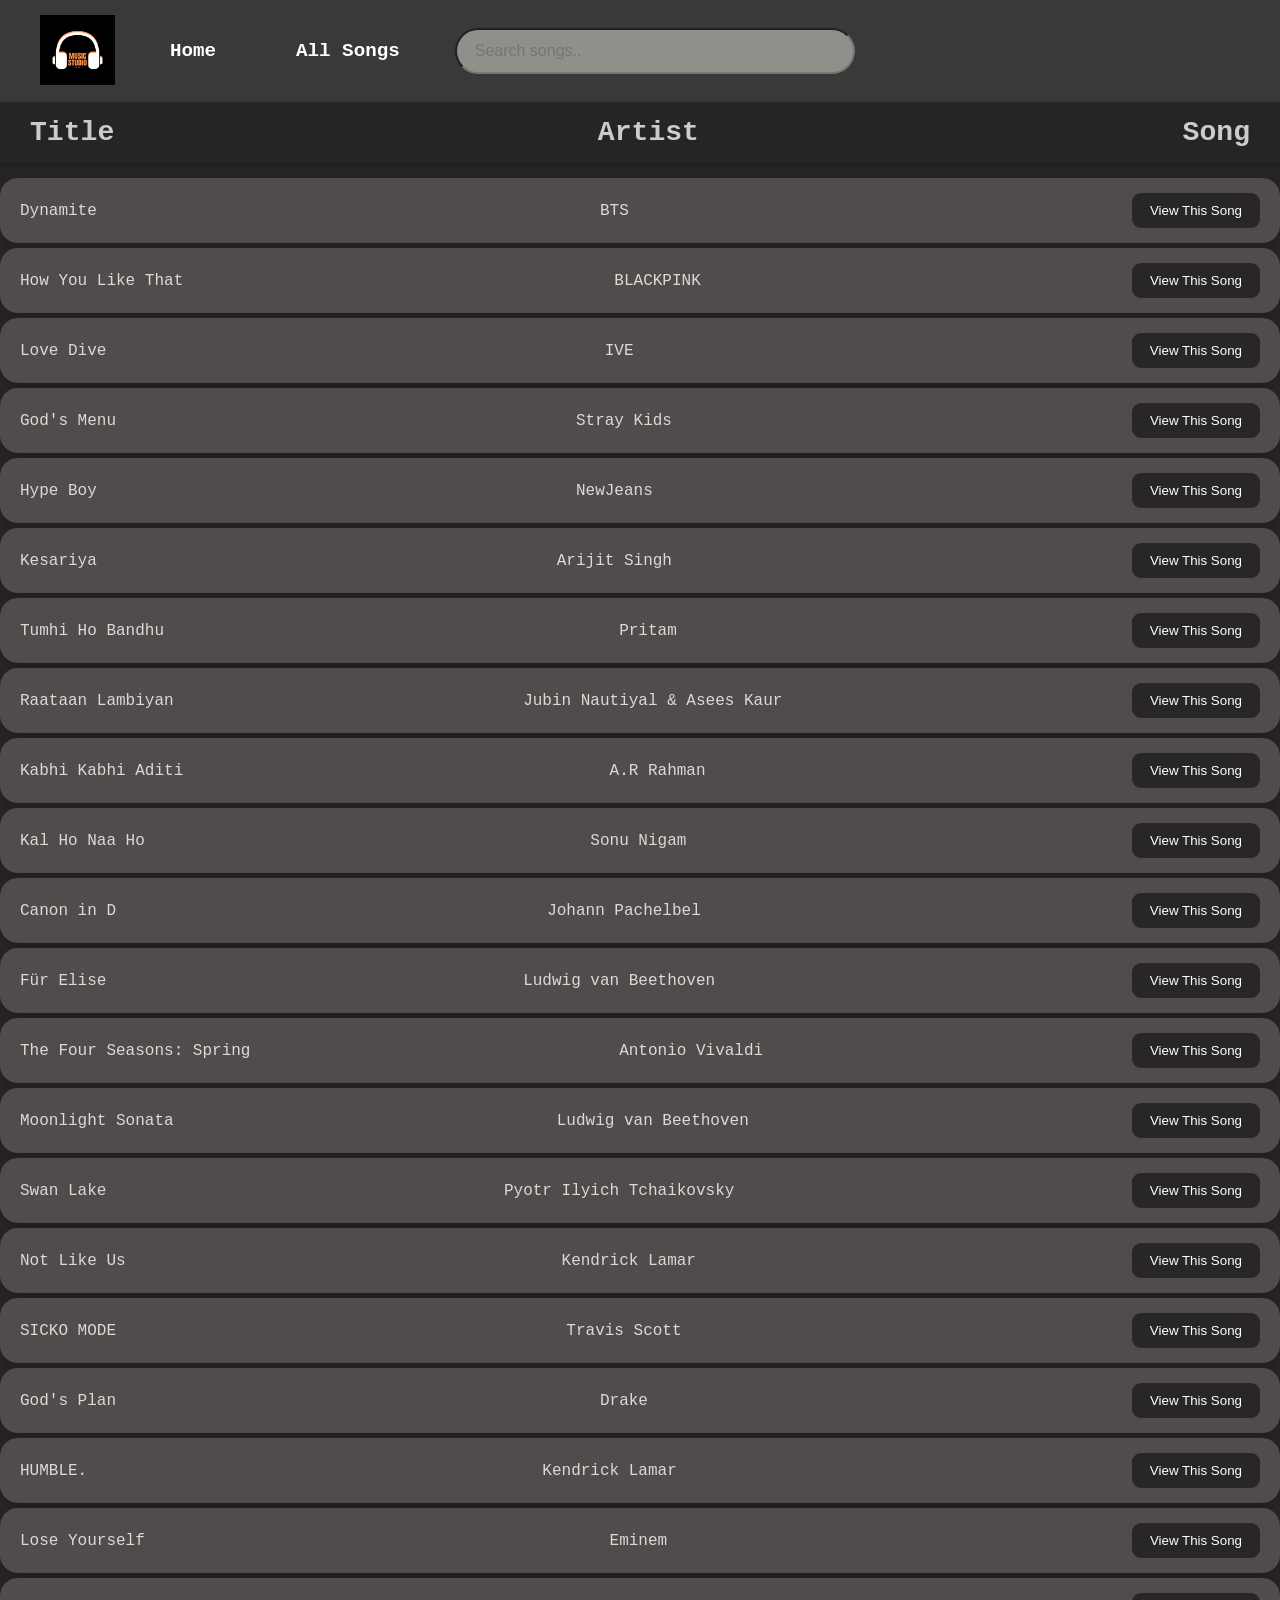
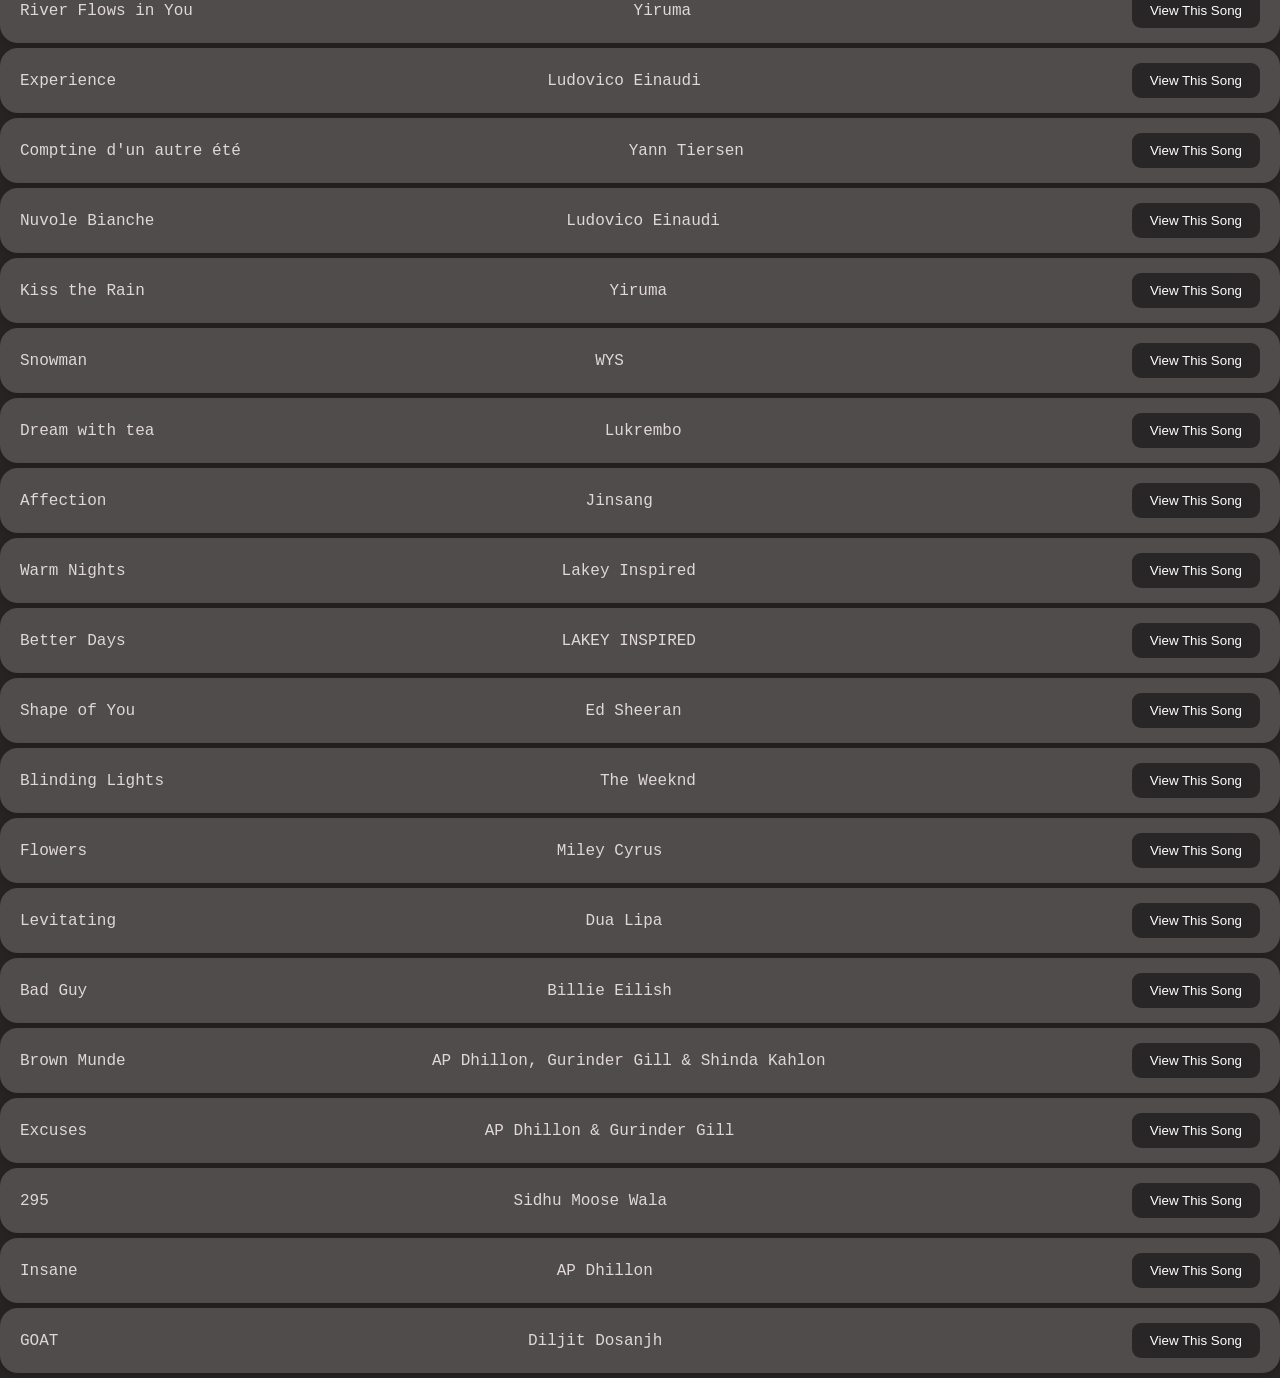
==== music.html @ e93d8a87 "feat/search functionality added" ====
<!DOCTYPE html>
<html lang="en">
<head>
    <meta charset="UTF-8">
    <meta name="viewport" content="width=device-width, initial-scale=1.0">
    <link rel="shortcut icon" href="images/icon.png" type="image/x-icon">
    <link rel="stylesheet" href="style.css">
    <title>Music List</title>
</head>
<body>
    <div class="nav">
        <nav>
        <ul>
            <img src="images/icon.png" alt="logo" class="logo-img">
            <li><a href="index.html">Home</a></li>
            <li><a href="music.html">All Songs</a></li>
            <div class="search-container">
                <input type="text" id="search" placeholder="Search songs..">
            </div>
        </ul>
        </nav>
    </div>
    <div class="container">
       <div class="header">
          <h3>Title</h3>
          <h3>Artist</h3>
          <h3>Song</h3>
        </div>
        <div id="song-list"></div>
    </div>
    <script src="music.js"></script>
</body>
</html>
---- style.css ----
*{
    margin: 0;
    padding: 0;
    box-sizing: border-box;
}

body{
    background-color: rgb(39, 36, 36);
    color:#ccc
}
.header{
    display: flex;
    justify-content: space-between;
    align-items: center;
     padding: 15px 30px;
    margin-bottom: 15px;
    box-shadow: 0 2px 8px rgba(0,0,0,.2);
    font-family: 'Courier New', Courier, monospace;
    font-size: x-large;
}
#container{
    display: flex;
    flex-wrap: wrap;
    margin-left:30px;
}
nav{
  display: flex;
  justify-content: space-between;
  align-items: center;
  padding: 15px 40px;
  background-color: rgb(58, 57, 57);
  color: white;
  font-family: 'Courier New', Courier, monospace;
  font-weight:bold;
  font-size: larger;
}
ul{
    display: flex;
    gap: 30px;
}

li{
    padding: 25px;
    list-style: none;
}
li a{
    text-decoration: none;
    color:white;
}
.search-container{
    display: flex;
    justify-content: center;
    align-items: center;
    margin: 5px 0;
    gap: 5px;
}
#search{
    width:400px;
    padding: 12px 18px;
    font-size: 16px;
     background-color:rgb(145, 143, 138);
     color: white;
    border-radius: 25px;
    outline: none;
}

.logo-img{
    width: 75px;
    height: 70px;
}
.card{
    width:300px;
    height:333px;
    border:2px solid #ccc;
    border-radius:15px;
    text-align: center;
    padding: 15px;
    margin: 20px;
    background-color: rgb(31, 28, 28);
}
.card img{
    height: 200px;
    width: 100%;
    object-fit: cover;
    border-radius: 35px;
    margin-bottom: 15px;
}
.card h3{
    width: 100%;
    margin-bottom: 15px;
    color: bisque;
    font-size: 22px;
}
.card button{
    padding: 10px 18px;
    border: none;
    border-radius: 5px;
    background-color: rgba(7, 7, 7, 0.54);
    color: white;
    cursor: pointer;
    font-size: 16px;
}

.card button:hover{
    background-color: grey;
}
.heading{
    text-align: center;
    padding: 25px;
    color:azure;
    font-family: 'Courier New', Courier, monospace;
    font-size: xx-large;
}

#music-container{
    width: 90%;
    margin: 40px auto;
}

.songD{
    display: flex;
    justify-content: space-between;
    align-items: center;
    background-color: #504c4c;
    padding: 15px 20px;
    margin-bottom: 5px;
    border-radius: 18px;
    box-shadow: 0 2px 8px rgba(0,0,0,.2);
}

.songD h3{
    margin: 0;
}

.songD p{
    margin: 0;
    font-family: 'Courier New', Courier, monospace;
    color: rgb(224, 215, 215);
}

.songD button{
    padding: 10px 18px;
    background-color: rgba(6, 6, 6, 0.54);
    color: white;
    border: none;
    border-radius: 9px;
    cursor: pointer;
}

.songD button:hover{
    background:grey
}
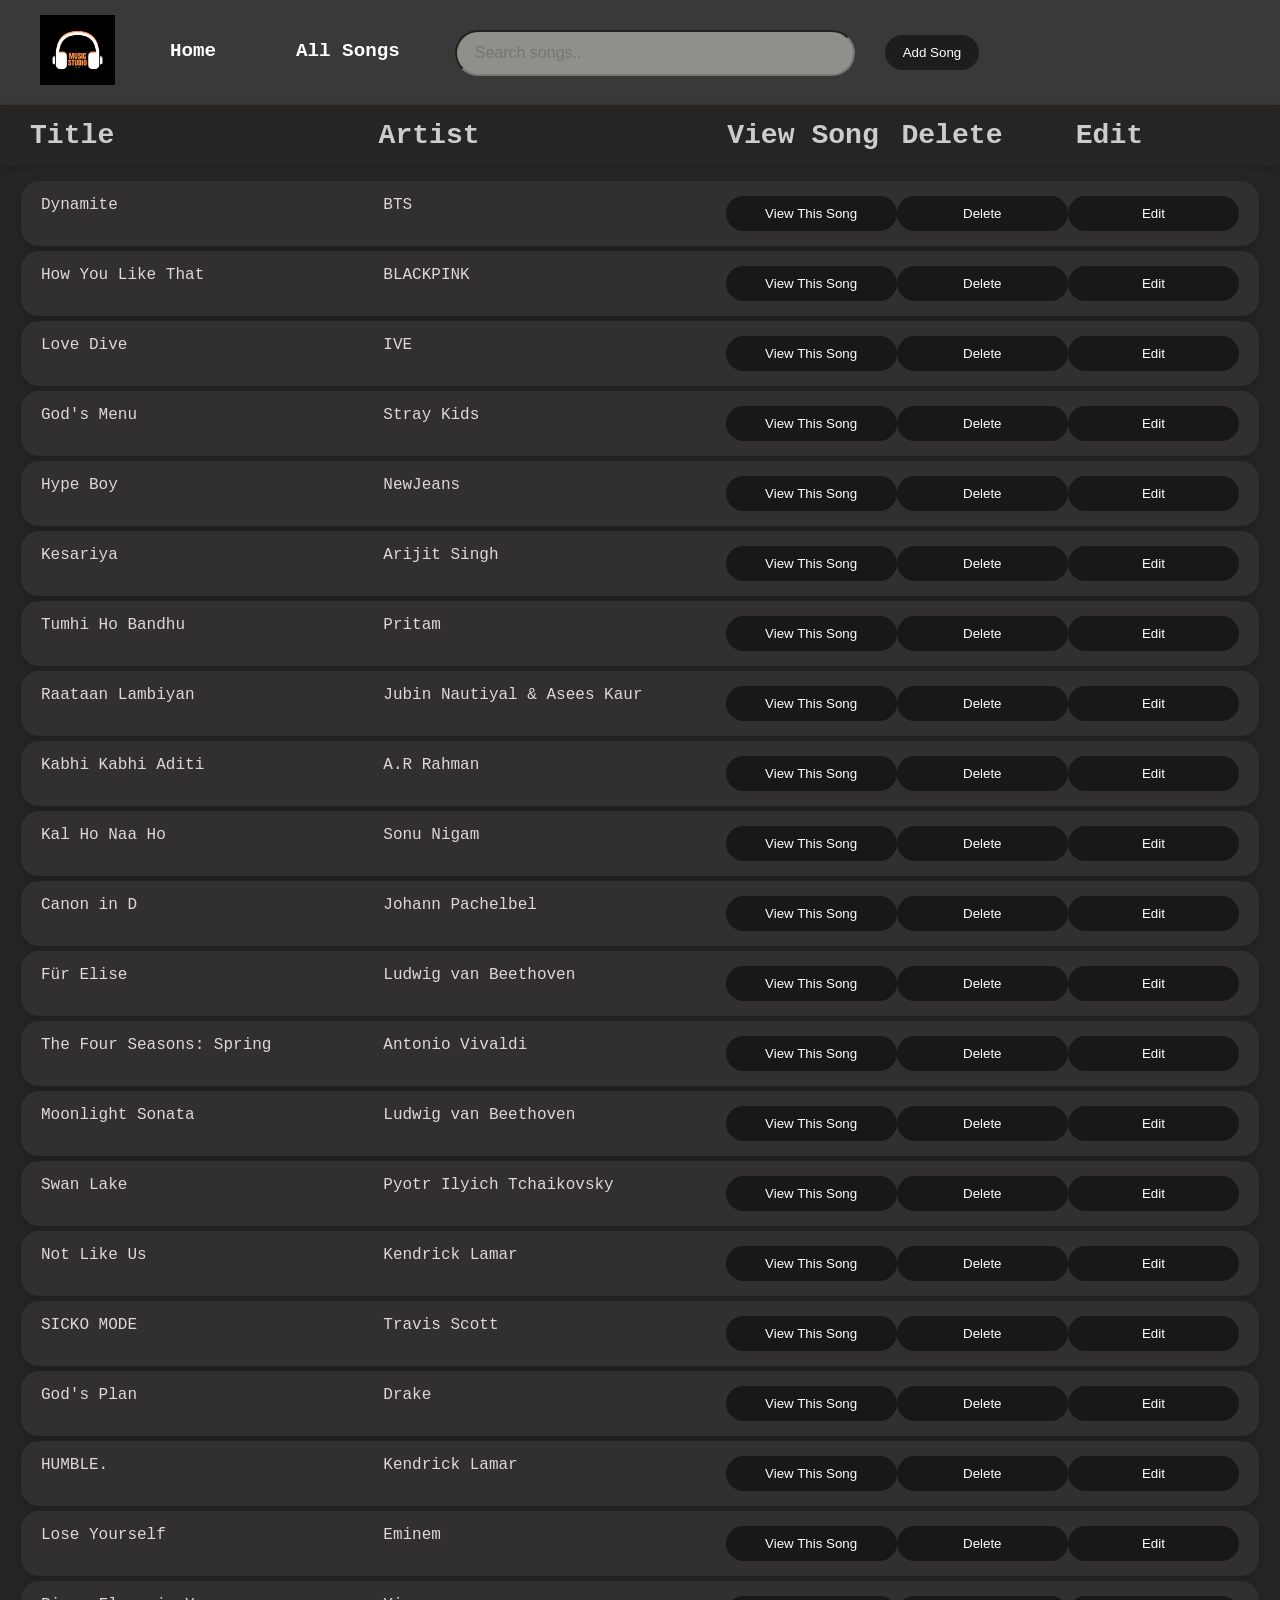
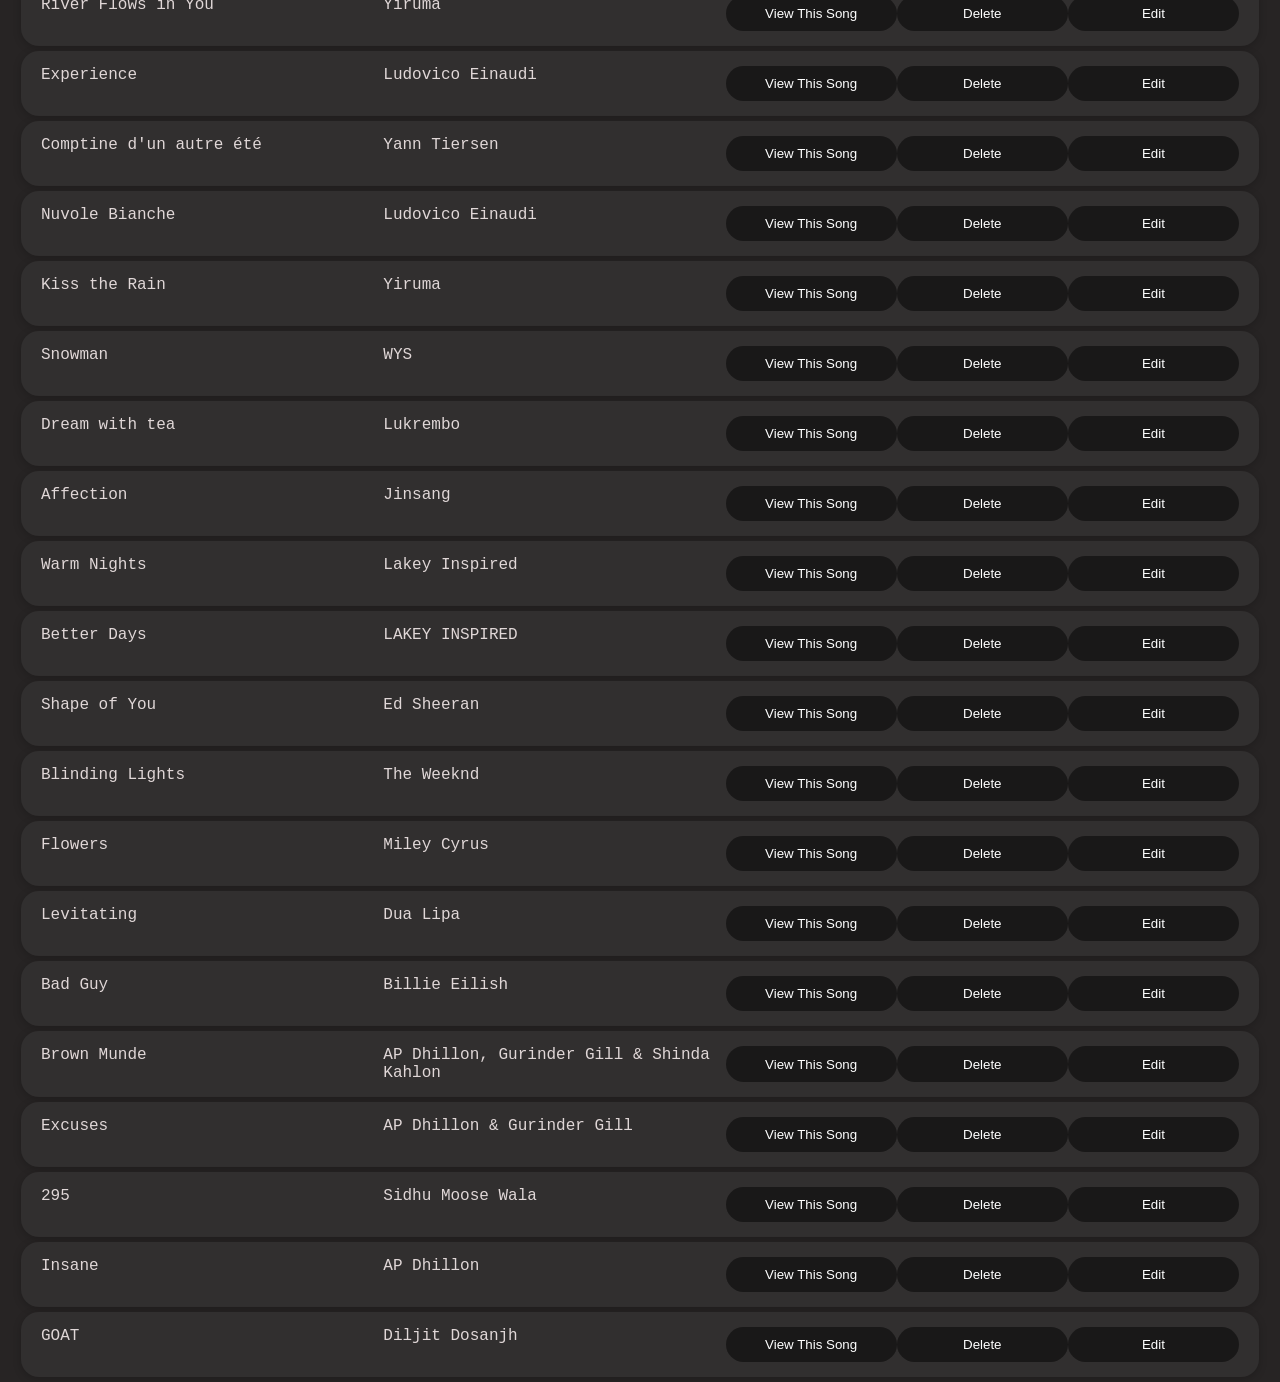
==== commit 8d6e885b: "feat/added crud features" ====
--- a/music.html
+++ b/music.html
@@ -17,6 +17,9 @@
             <div class="search-container">
                 <input type="text" id="search" placeholder="Search songs..">
             </div>
+            <div>
+                <button id="insert">Add Song</button>
+            </div>
         </ul>
         </nav>
     </div>
@@ -24,10 +27,42 @@
        <div class="header">
           <h3>Title</h3>
           <h3>Artist</h3>
-          <h3>Song</h3>
+          <h3>View Song</h3>
+          <h3>Delete</h3>
+          <h3>Edit</h3>
         </div>
-        <div id="song-list"></div>
+        <div id="song-list">
+            
+        </div>
     </div>
+    
+    <form id="insert-form">
+        <label for="title">Add title</label>
+     <input type="text" id="title" placeholder="Song Title" >
+       <br><br>
+       <label for="artist">Artist</label>
+    <input type="text" id="artist" placeholder="Artist">
+       <br><br>
+       <label for="genre">Select genre</label>
+    <select id="genre">
+    <option>K-pop Music</option>
+    <option>Bollywood Music</option>
+    <option>Hip-Hop Music</option>
+    <option>Pop Music</option>
+    <option>Lo-Fi Music</option>
+    <option>Classical Music</option>
+    <option>Instrumental Music</option>
+    <option>Punjabi Songs</option>
+    </select>
+       <br><br>
+       <label for="youtubeLink">Youtube Link</label>
+    <input type="text" id="youtubeLink" placeholder="YouTube Link">
+         <br><br>
+
+    <button type="submit">
+        Add Song
+    </button>
+   </form>
     <script src="music.js"></script>
 </body>
 </html>
--- a/style.css
+++ b/style.css
@@ -9,9 +9,8 @@
     color:#ccc
 }
 .header{
-    display: flex;
-    justify-content: space-between;
-    align-items: center;
+     display: grid;
+    grid-template-columns: 2fr 2fr 1fr 1fr 1fr;
      padding: 15px 30px;
     margin-bottom: 15px;
     box-shadow: 0 2px 8px rgba(0,0,0,.2);
@@ -22,6 +21,10 @@
     display: flex;
     flex-wrap: wrap;
     margin-left:30px;
+  
+}
+.nav{
+    width: 100%;
 }
 nav{
   display: flex;
@@ -33,6 +36,7 @@
   font-family: 'Courier New', Courier, monospace;
   font-weight:bold;
   font-size: larger;
+
 }
 ul{
     display: flex;
@@ -118,11 +122,12 @@
 }
 
 .songD{
-    display: flex;
-    justify-content: space-between;
-    align-items: center;
-    background-color: #504c4c;
+     display: grid;
+    grid-template-columns: 2fr 2fr 1fr 1fr 1fr;
+    background-color: #312f2f;
     padding: 15px 20px;
+    margin-left: 21px;
+    margin-right: 21px;
     margin-bottom: 5px;
     border-radius: 18px;
     box-shadow: 0 2px 8px rgba(0,0,0,.2);
@@ -143,10 +148,47 @@
     background-color: rgba(6, 6, 6, 0.54);
     color: white;
     border: none;
-    border-radius: 9px;
+    border-radius: 18px;
     cursor: pointer;
 }
 
 .songD button:hover{
     background:grey
+}
+#delete{
+  padding: 10px 18px;
+    background-color: rgba(6, 6, 6, 0.54);
+    color: white;
+    border: none;
+    border-radius: 18px;
+    cursor: pointer;
+}
+#delete:hover{
+      background:grey
+}
+#edit{
+     padding: 10px 18px;
+    background-color: rgba(6, 6, 6, 0.54);
+    color: white;
+    border: none;
+    border-radius: 18px;
+    cursor: pointer;
+}
+#edit:hover{
+    background: grey;
+}
+#insert{
+  padding: 10px 18px;
+    background-color: rgba(6, 6, 6, 0.54);
+    color: white;
+    border: none;
+    border-radius: 18px;
+    cursor: pointer;
+    margin: 20px 0;
+}
+#insert:hover{
+      background:grey
+}
+#insert-form{
+    display: none;
 }
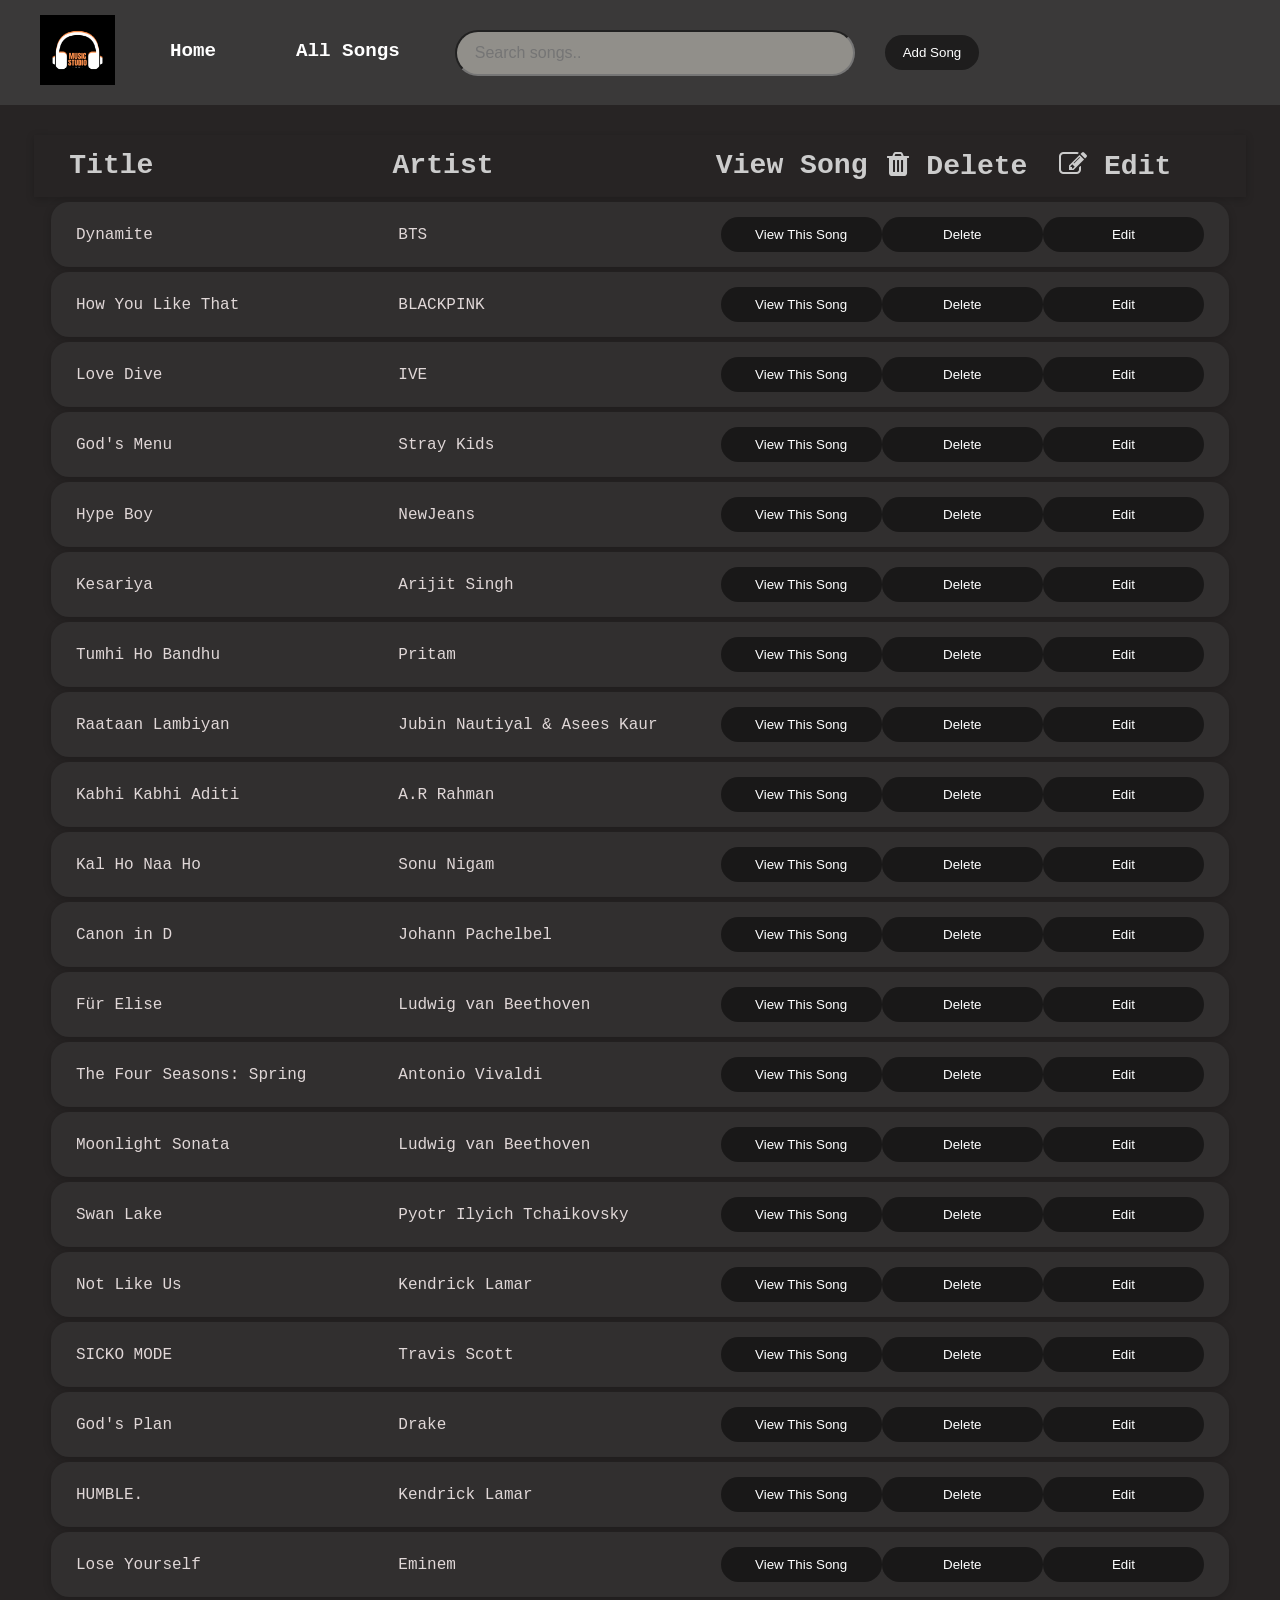
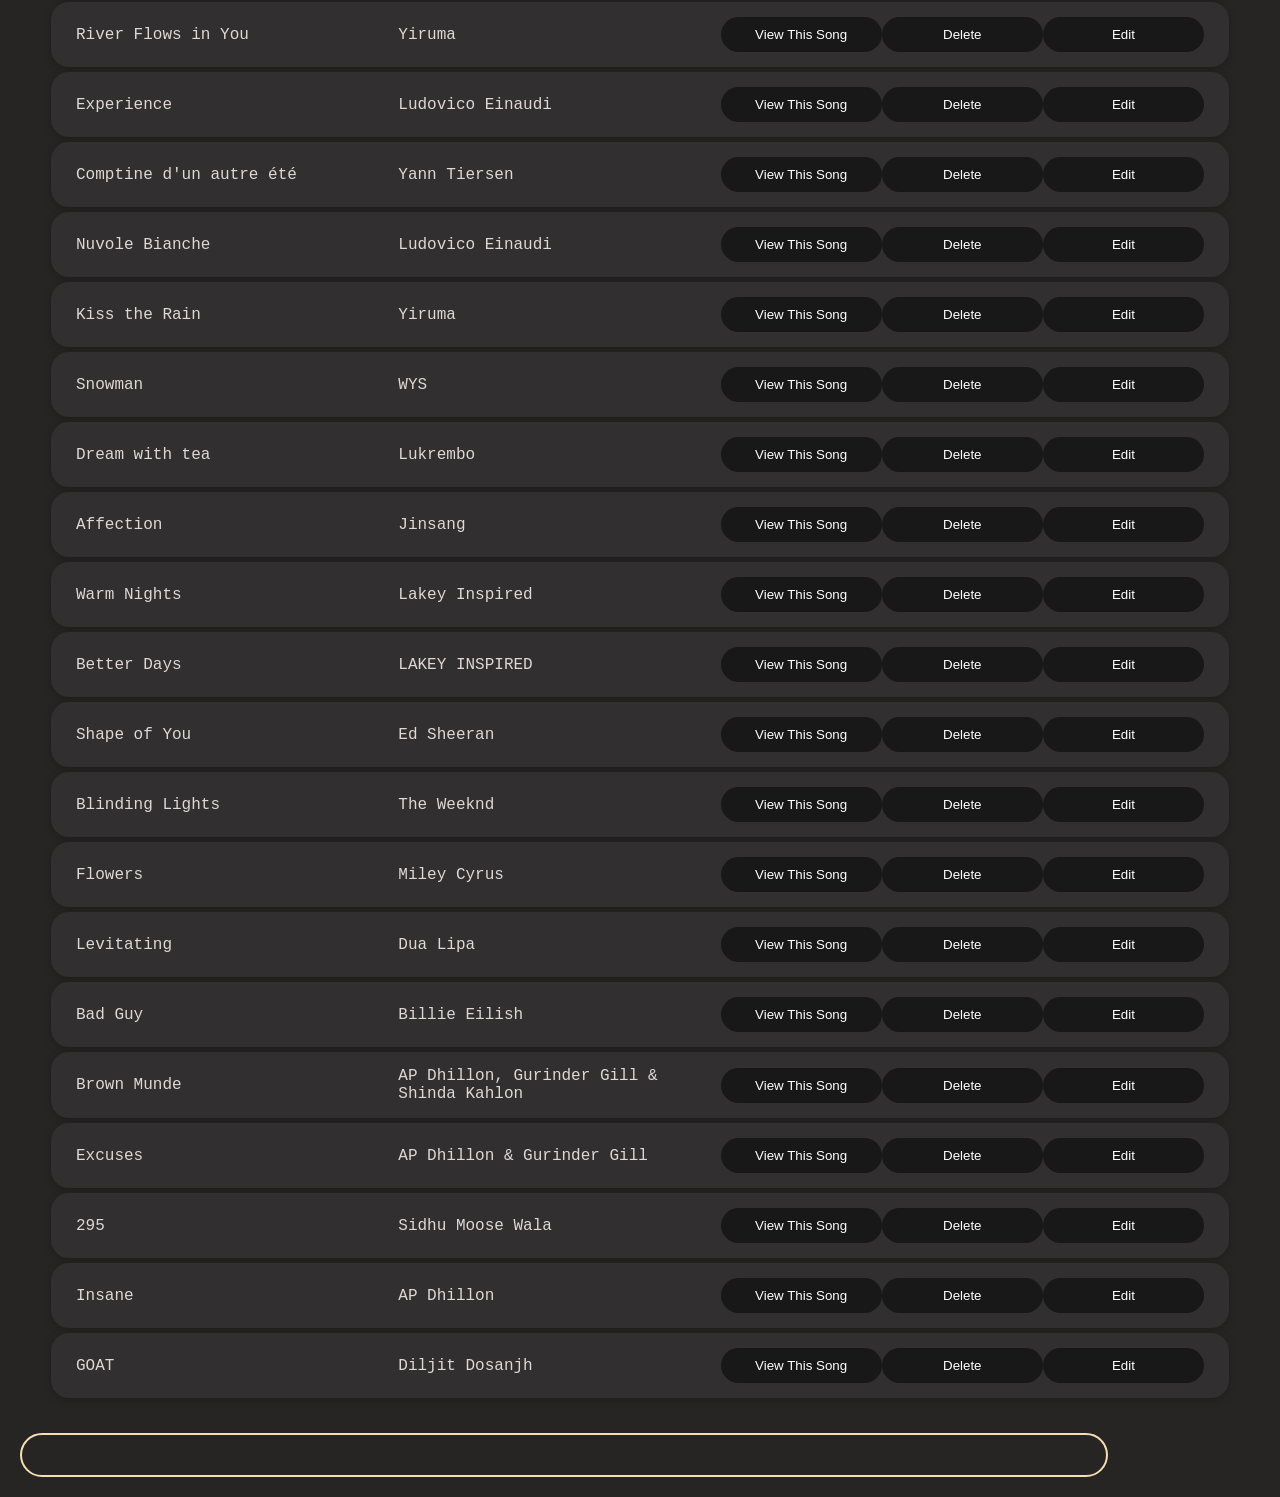
==== commit fc35acb7: "feat/added some functionality" ====
--- a/music.html
+++ b/music.html
@@ -4,6 +4,7 @@
     <meta charset="UTF-8">
     <meta name="viewport" content="width=device-width, initial-scale=1.0">
     <link rel="shortcut icon" href="images/icon.png" type="image/x-icon">
+    <link rel="stylesheet" href="https://cdnjs.cloudflare.com/ajax/libs/font-awesome/4.7.0/css/font-awesome.min.css">
     <link rel="stylesheet" href="style.css">
     <title>Music List</title>
 </head>
@@ -28,23 +29,28 @@
           <h3>Title</h3>
           <h3>Artist</h3>
           <h3>View Song</h3>
-          <h3>Delete</h3>
-          <h3>Edit</h3>
+          <h3><i class="fa fa-trash"></i>  Delete</h3>
+          <h3><i class="fa fa-edit"></i>  Edit</h3>
         </div>
         <div id="song-list">
             
         </div>
     </div>
-    
+    <div class="form">
     <form id="insert-form">
+        <div class="form-row">
         <label for="title">Add title</label>
-     <input type="text" id="title" placeholder="Song Title" >
+        <input type="text" id="title" placeholder="Song Title" class="input-field">
+        </div>
+         <br><br>
+        <div class="form-row">
+         <label for="artist">Artist</label>
+    <input type="text" id="artist" placeholder="Artist" class="input-field">
+        </div>
        <br><br>
-       <label for="artist">Artist</label>
-    <input type="text" id="artist" placeholder="Artist">
-       <br><br>
+       <div class="form-row">
        <label for="genre">Select genre</label>
-    <select id="genre">
+     <select id="genre" class="input-field">
     <option>K-pop Music</option>
     <option>Bollywood Music</option>
     <option>Hip-Hop Music</option>
@@ -54,15 +60,20 @@
     <option>Instrumental Music</option>
     <option>Punjabi Songs</option>
     </select>
+       </div>
        <br><br>
+       <div class="form-row">
        <label for="youtubeLink">Youtube Link</label>
-    <input type="text" id="youtubeLink" placeholder="YouTube Link">
+    <input type="text" id="youtubeLink" placeholder="YouTube Link" class="input-field">
+       </div>
          <br><br>
-
-    <button type="submit">
+      <div class="form-row">
+    <button type="submit" id="form-btn">
         Add Song
     </button>
+      </div>
    </form>
+   </div>
     <script src="music.js"></script>
 </body>
 </html>
--- a/style.css
+++ b/style.css
@@ -11,33 +11,36 @@
 .header{
      display: grid;
     grid-template-columns: 2fr 2fr 1fr 1fr 1fr;
-     padding: 15px 30px;
-    margin-bottom: 15px;
+     padding: 15px 35px;
+    margin-bottom: 5px;
     box-shadow: 0 2px 8px rgba(0,0,0,.2);
     font-family: 'Courier New', Courier, monospace;
     font-size: x-large;
-}
-#container{
-    display: flex;
-    flex-wrap: wrap;
-    margin-left:30px;
-  
+    gap: 20px;
+}
+.container{
+     display: flex; 
+     flex-wrap: wrap; 
+    margin:30px;
+    justify-content: center;
+    align-items: center;
 }
 .nav{
-    width: 100%;
-}
-nav{
-  display: flex;
+     display: flex;
   justify-content: space-between;
   align-items: center;
+    width: 100%;
+      background-color: rgb(58, 57, 57);
+}
+nav{
   padding: 15px 40px;
   background-color: rgb(58, 57, 57);
   color: white;
   font-family: 'Courier New', Courier, monospace;
   font-weight:bold;
   font-size: larger;
-
-}
+}
+
 ul{
     display: flex;
     gap: 30px;
@@ -117,6 +120,8 @@
 }
 
 #music-container{
+    justify-content: center;
+    align-items: center;
     width: 90%;
     margin: 40px auto;
 }
@@ -125,12 +130,14 @@
      display: grid;
     grid-template-columns: 2fr 2fr 1fr 1fr 1fr;
     background-color: #312f2f;
-    padding: 15px 20px;
+    padding: 15px 25px;
     margin-left: 21px;
     margin-right: 21px;
     margin-bottom: 5px;
     border-radius: 18px;
     box-shadow: 0 2px 8px rgba(0,0,0,.2);
+    justify-content: center;
+    align-items: center;
 }
 
 .songD h3{
@@ -191,4 +198,40 @@
 }
 #insert-form{
     display: none;
+}
+.form{
+    display:flex;
+    justify-content: center;
+    border: 2px solid wheat;
+    padding: 20px;
+    margin: 20px;
+    border-radius: 36px;
+    width:85%;
+}
+
+.form-row{
+    display: flex;
+    justify-content:space-between;
+    align-items: center;
+    gap:100px;
+}
+#form-btn{
+    padding: 10px 18px;
+    background-color: rgba(6, 6, 6, 0.54);
+    color: white;
+    border: none;
+    border-radius: 18px;
+    cursor: pointer;
+}
+#form-btn:hover{
+    background: grey;
+}
+.input-field{
+      width:250px;
+    padding: 10px;
+    font-size: 16px;
+     background-color:rgb(145, 143, 138);
+     color: white;
+    border-radius: 25px;
+    outline: none;
 }
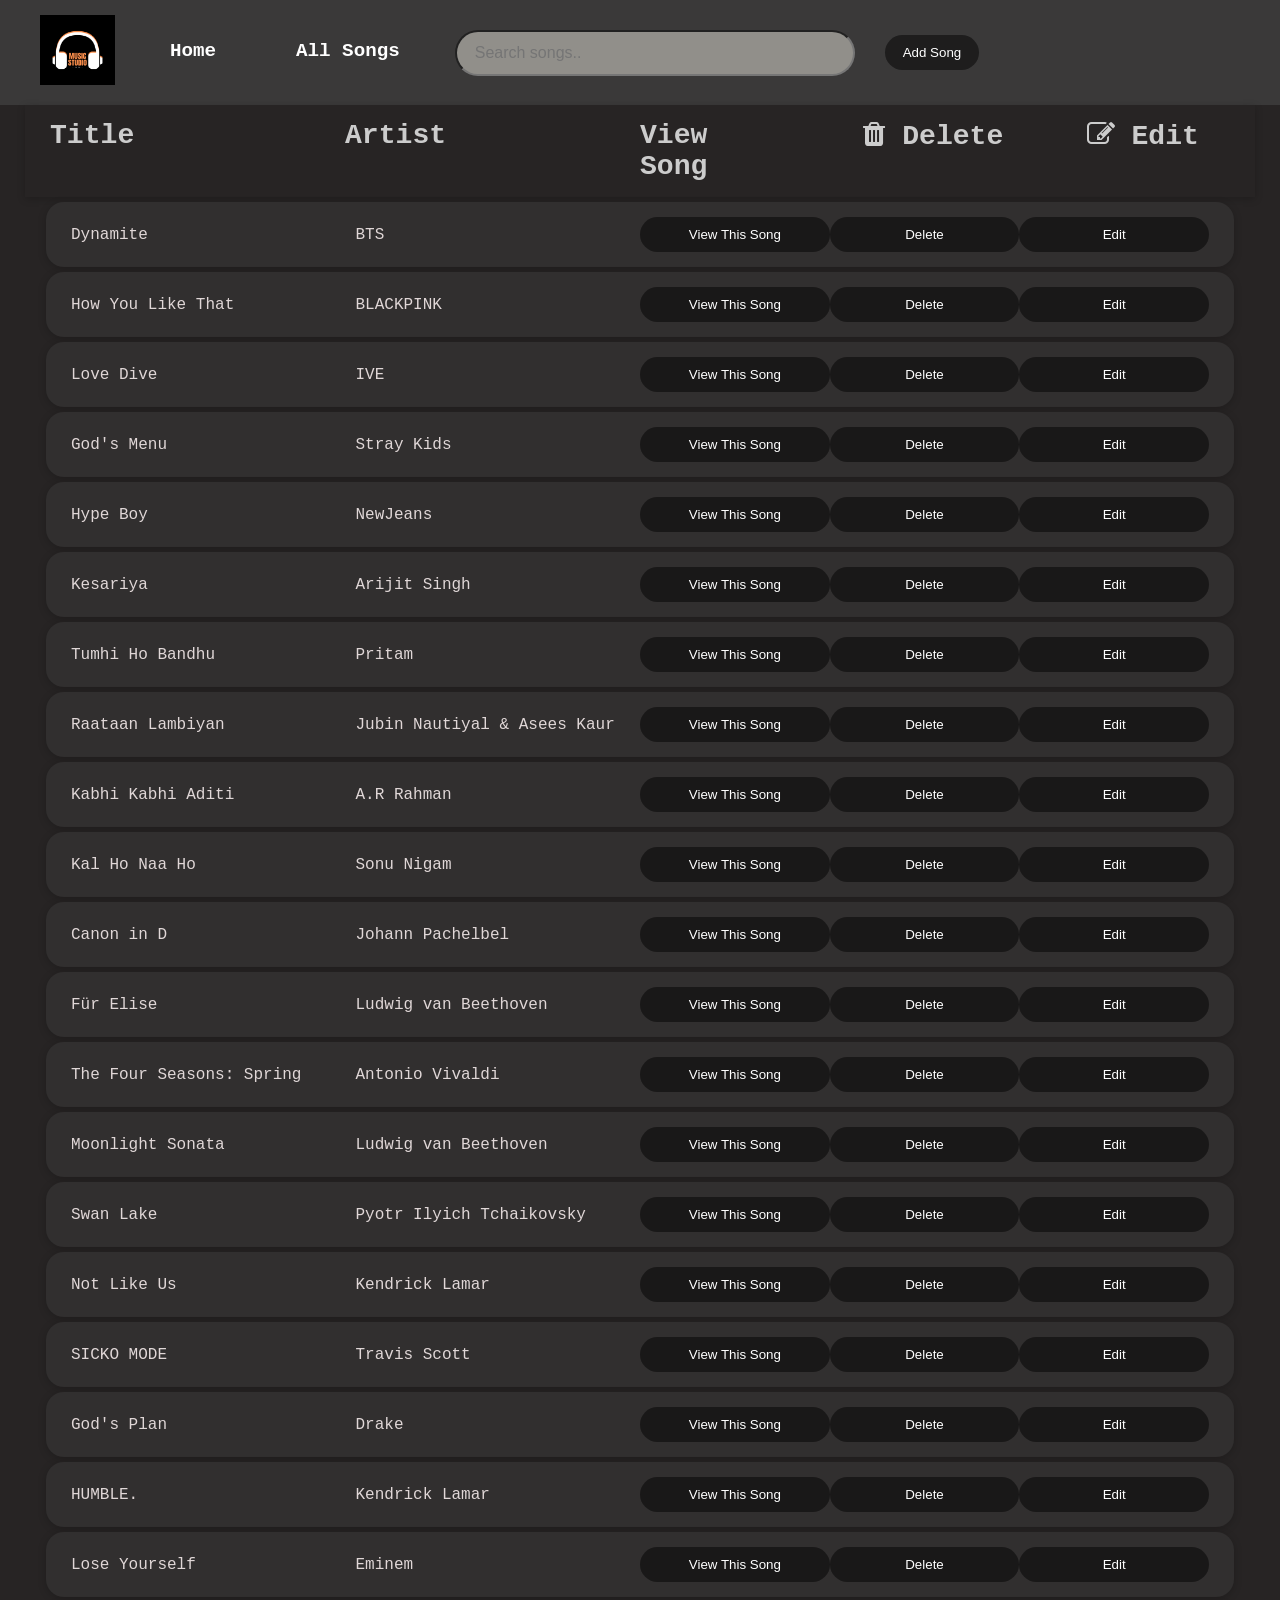
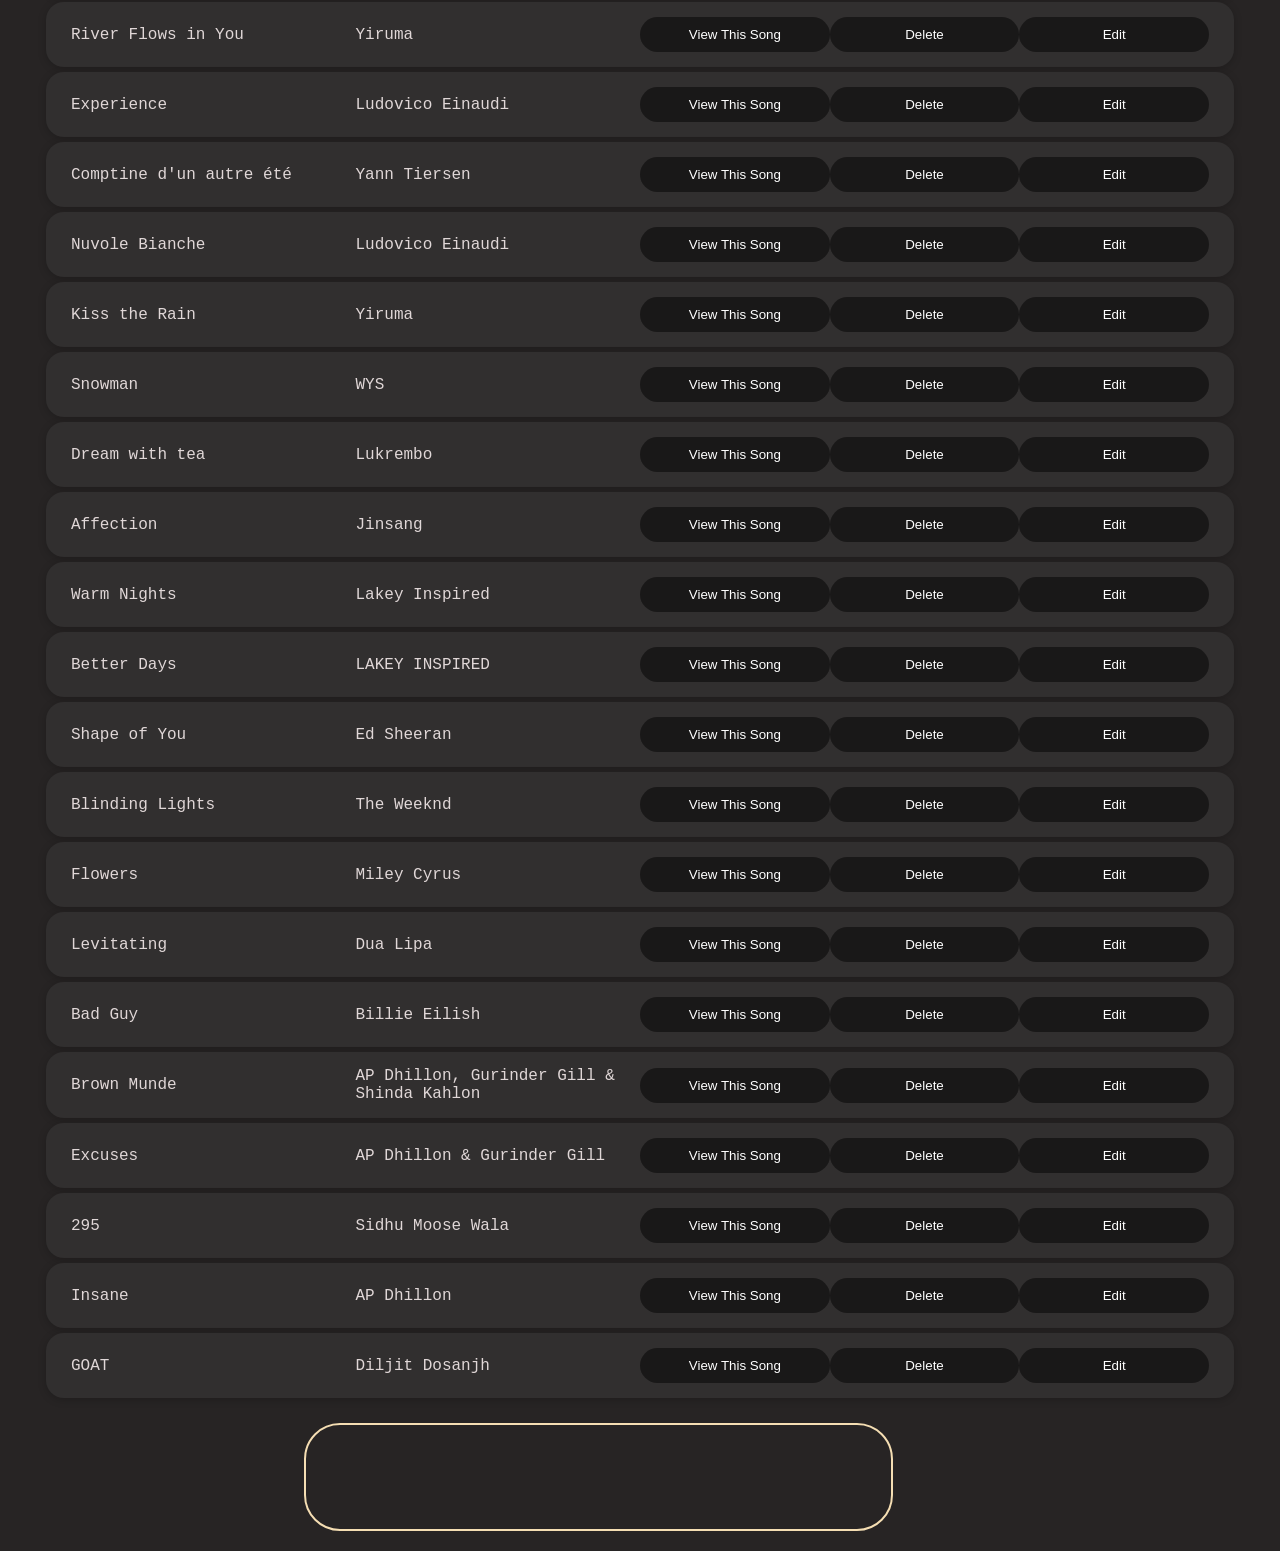
==== commit 842a0ef7: "feat/done changes" ====
--- a/music.html
+++ b/music.html
@@ -7,19 +7,35 @@
     <link rel="stylesheet" href="https://cdnjs.cloudflare.com/ajax/libs/font-awesome/4.7.0/css/font-awesome.min.css">
     <link rel="stylesheet" href="style.css">
     <title>Music List</title>
+    <script>
+      function myFunction() {
+    const navItems = document.querySelectorAll(".nav-class");
+   
+    navItems.forEach(item => {
+        item.classList.toggle("active");
+    }); 
+}
+    </script>
 </head>
 <body>
-    <div class="nav">
+    <div class="nav" id="navbar">
         <nav>
         <ul>
-            <img src="images/icon.png" alt="logo" class="logo-img">
-            <li><a href="index.html">Home</a></li>
-            <li><a href="music.html">All Songs</a></li>
+            <img src="images/icon.png" alt="logo" class="logo-img" >
+          
+
+             <a href="javascript:void(0);" class="icon de-active" onclick="myFunction()">
+                    <i class="fa fa-bars left"></i>
+               </a>
+
+            <li><a href="index.html" class="nav-class">Home</a></li>
+            <li><a href="music.html" class="nav-class">All Songs</a></li>
+             
             <div class="search-container">
-                <input type="text" id="search" placeholder="Search songs..">
+                <input type="text" id="search" placeholder="Search songs.." class="nav-class">
             </div>
             <div>
-                <button id="insert">Add Song</button>
+                <button id="insert" class="nav-class">Add Song</button>
             </div>
         </ul>
         </nav>
--- a/style.css
+++ b/style.css
@@ -3,25 +3,82 @@
     padding: 0;
     box-sizing: border-box;
 }
-
+ #navbar .icon{
+            display: none;
+            color:wheat;
+            font-size: 30px;
+            cursor: pointer;
+            position:absolute;
+            left:195px;
+            top:35px;
+        }
+     
+        @media (max-width:768px) {
+            .nav-class{
+                display: none;
+            }
+          #navbar .icon{
+            display: block;
+           }
+           .nav-class.active{
+            display:grid;
+           }
+        }
 body{
     background-color: rgb(39, 36, 36);
     color:#ccc
 }
 .header{
      display: grid;
-    grid-template-columns: 2fr 2fr 1fr 1fr 1fr;
-     padding: 15px 35px;
+    grid-template-columns: 3fr 3fr 2fr 2fr 2fr;
+     padding: 15px 25px;
     margin-bottom: 5px;
     box-shadow: 0 2px 8px rgba(0,0,0,.2);
     font-family: 'Courier New', Courier, monospace;
     font-size: x-large;
-    gap: 20px;
+    gap: 80px;
+}
+@media (max-width:425px)
+{
+    #song-list{
+        margin-left: 186px;
+    }
+    .header{
+        gap:30px;
+        margin-left:177px;
+    }
+  
+}
+@media (max-width:768px)
+{
+   
+.search-container{
+    width: 200px;
+}
+nav{
+    padding:15px 25px;
+    gap:10px;
+}
+ul{
+    gap:10px;
+}
+.header{
+    font-size: medium;
+}
+.songD{
+    gap: 10px;
+}
+}
+#container{
+    display: flex;
+    margin:30px;
+     flex-wrap: wrap; 
+
 }
 .container{
      display: flex; 
      flex-wrap: wrap; 
-    margin:30px;
+    margin:0px 25px;
     justify-content: center;
     align-items: center;
 }
@@ -128,7 +185,7 @@
 
 .songD{
      display: grid;
-    grid-template-columns: 2fr 2fr 1fr 1fr 1fr;
+    grid-template-columns: 3fr 3fr 2fr 2fr 2fr;
     background-color: #312f2f;
     padding: 15px 25px;
     margin-left: 21px;
@@ -200,13 +257,14 @@
     display: none;
 }
 .form{
-    display:flex;
+    display: flex;
     justify-content: center;
     border: 2px solid wheat;
-    padding: 20px;
+    padding: 52px;
     margin: 20px;
     border-radius: 36px;
-    width:85%;
+    width: 46%;
+    margin-left: 304px;
 }
 
 .form-row{
@@ -222,6 +280,7 @@
     border: none;
     border-radius: 18px;
     cursor: pointer;
+    margin-left: 156px;
 }
 #form-btn:hover{
     background: grey;
@@ -234,4 +293,33 @@
      color: white;
     border-radius: 25px;
     outline: none;
-}+}
+
+    @media (max-width:425px)
+    {
+        .form-row{
+            gap:0px;
+            display: block;
+        }
+        #form-btn{
+            margin-left:77px;
+        }
+        .input-field{
+            width:212px;
+        }
+    }
+    @media(max-width:768px)
+    {
+        .form{
+            width:58%;
+            margin-left:182px;
+        }
+        .logo-img{
+            margin-left:58px;
+        }
+    }
+    .left{
+        margin-left:0px;
+        position:absolute;
+   
+    }
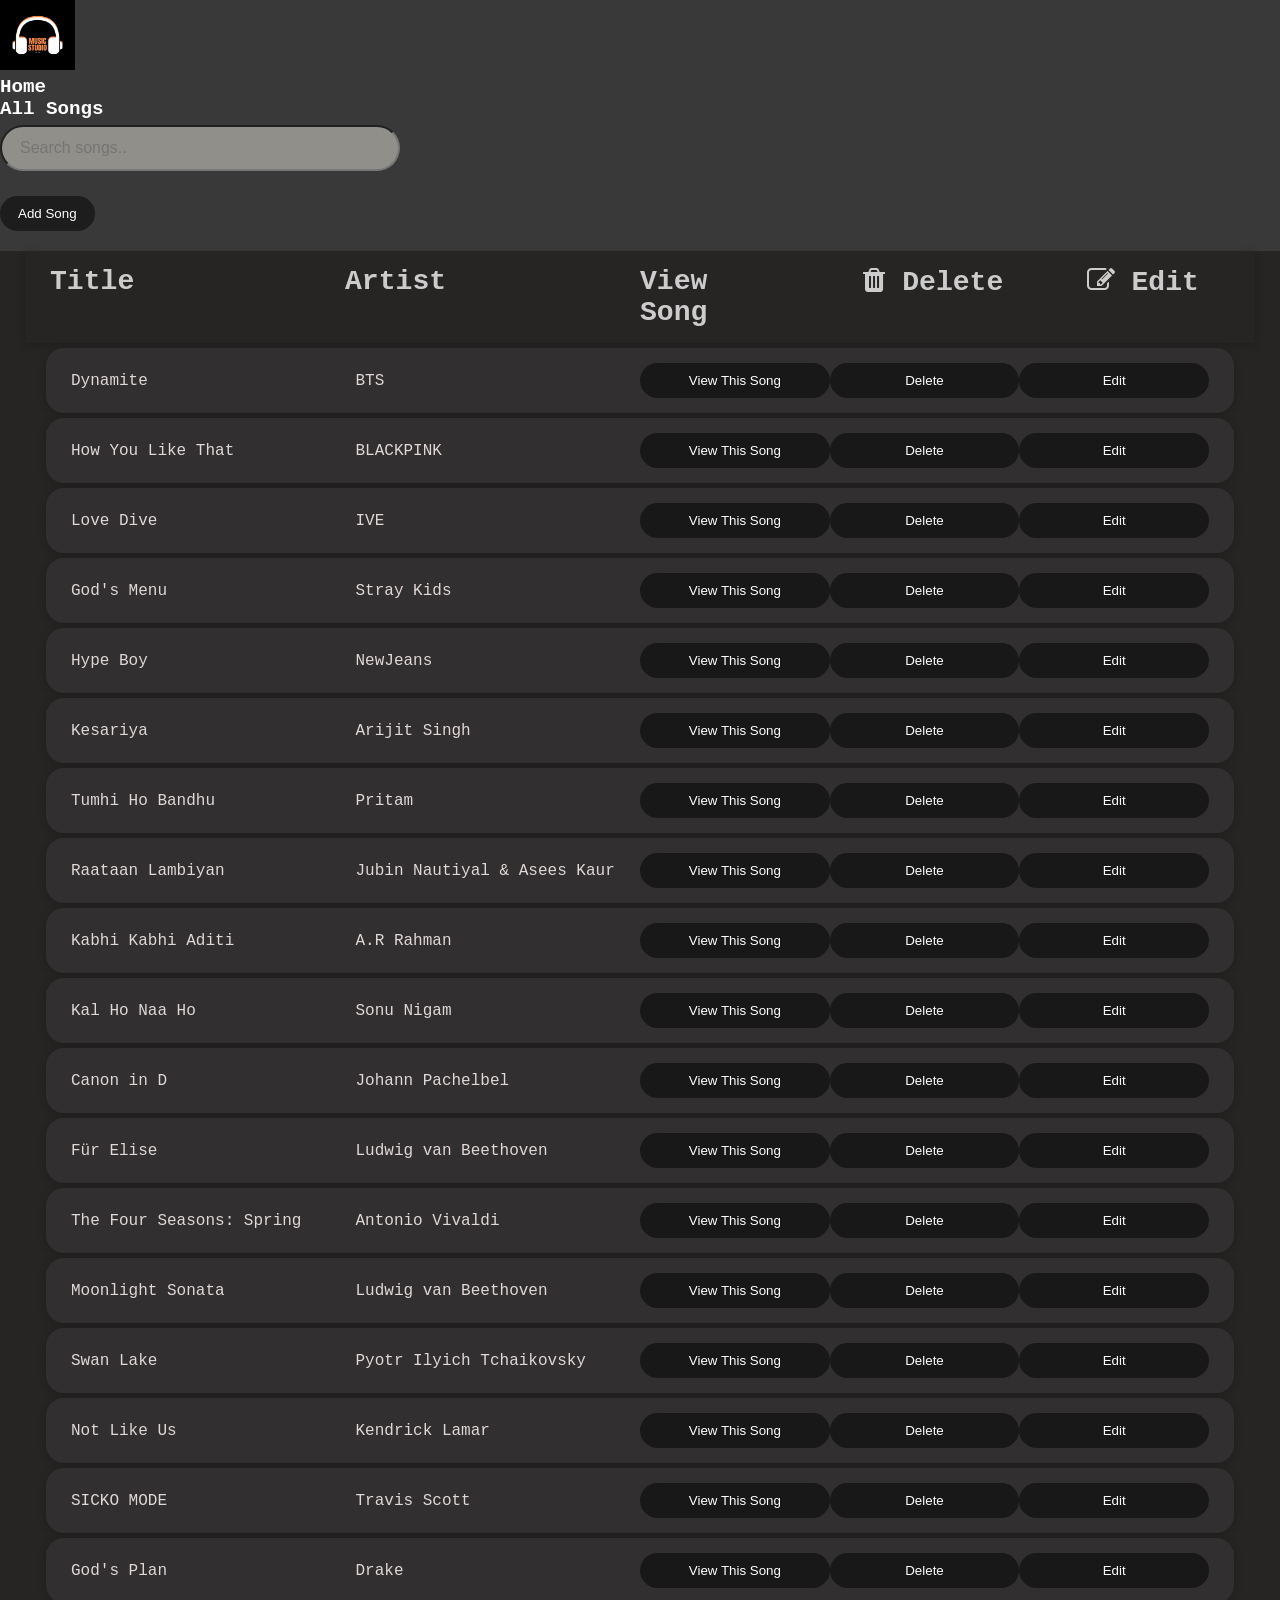
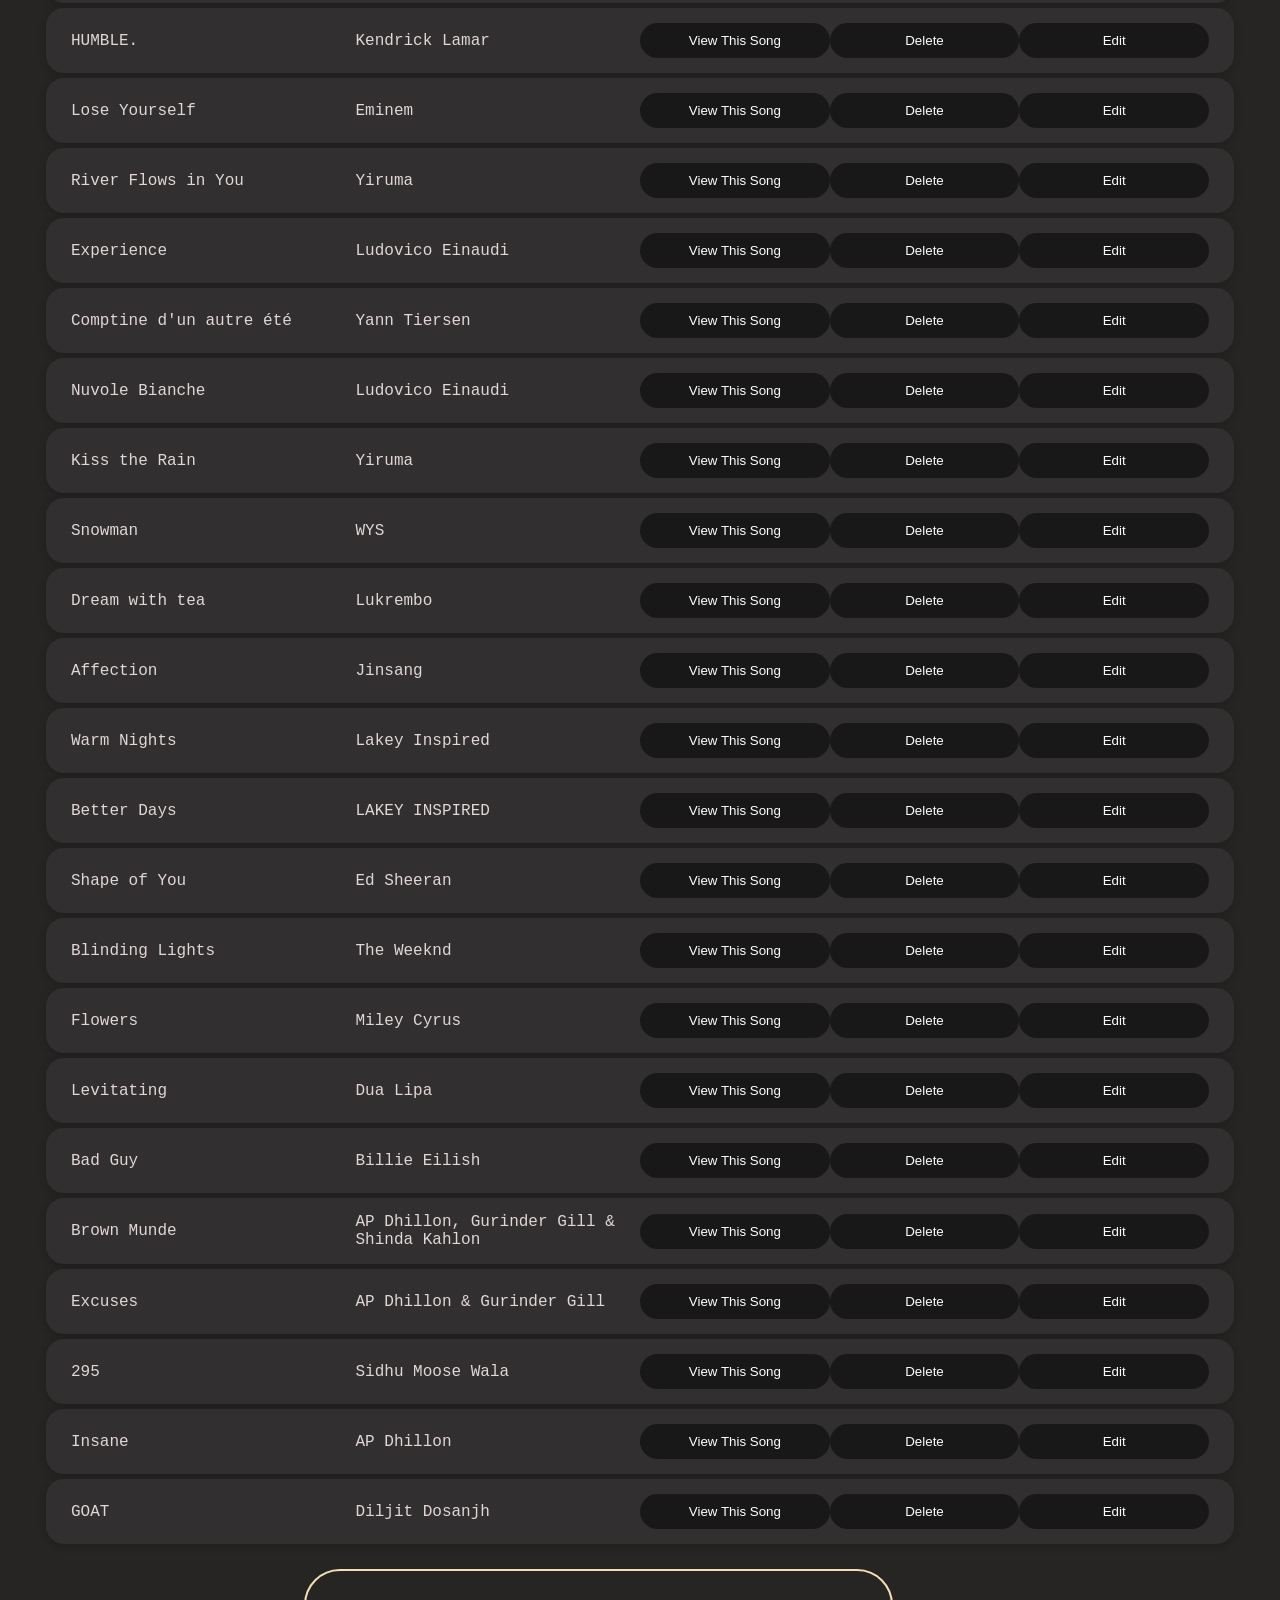
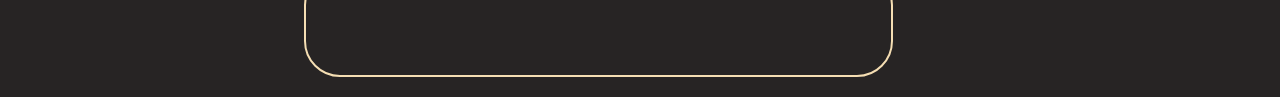
==== commit 0049628f: "feat/done some responsive design changes" ====
--- a/music.html
+++ b/music.html
@@ -22,22 +22,20 @@
         <nav>
         <ul>
             <img src="images/icon.png" alt="logo" class="logo-img" >
-          
-
+        
              <a href="javascript:void(0);" class="icon de-active" onclick="myFunction()">
                     <i class="fa fa-bars left"></i>
                </a>
-
             <li><a href="index.html" class="nav-class">Home</a></li>
             <li><a href="music.html" class="nav-class">All Songs</a></li>
-             
+        </ul>   
             <div class="search-container">
                 <input type="text" id="search" placeholder="Search songs.." class="nav-class">
             </div>
             <div>
                 <button id="insert" class="nav-class">Add Song</button>
             </div>
-        </ul>
+        
         </nav>
     </div>
     <div class="container">
--- a/style.css
+++ b/style.css
@@ -84,31 +84,23 @@
 }
 .nav{
      display: flex;
-  justify-content: space-between;
-  align-items: center;
-    width: 100%;
-      background-color: rgb(58, 57, 57);
-}
-nav{
-  padding: 15px 40px;
-  background-color: rgb(58, 57, 57);
-  color: white;
+     align-items: center;
+    background-color: rgb(58, 57, 57);
+   color: white;
   font-family: 'Courier New', Courier, monospace;
   font-weight:bold;
   font-size: larger;
-}
-
-ul{
-    display: flex;
-    gap: 30px;
-}
-
-li{
-    padding: 25px;
+  gap:20px;
+}
+.list{
+    display: flex;
+    justify-content: space-evenly;
+    align-items: center;
+    gap:13px;
+}
+a{
+    text-decoration: none;
     list-style: none;
-}
-li a{
-    text-decoration: none;
     color:white;
 }
 .search-container{
@@ -129,8 +121,9 @@
 }
 
 .logo-img{
-    width: 75px;
+      width: 75px;
     height: 70px;
+ 
 }
 .card{
     width:300px;
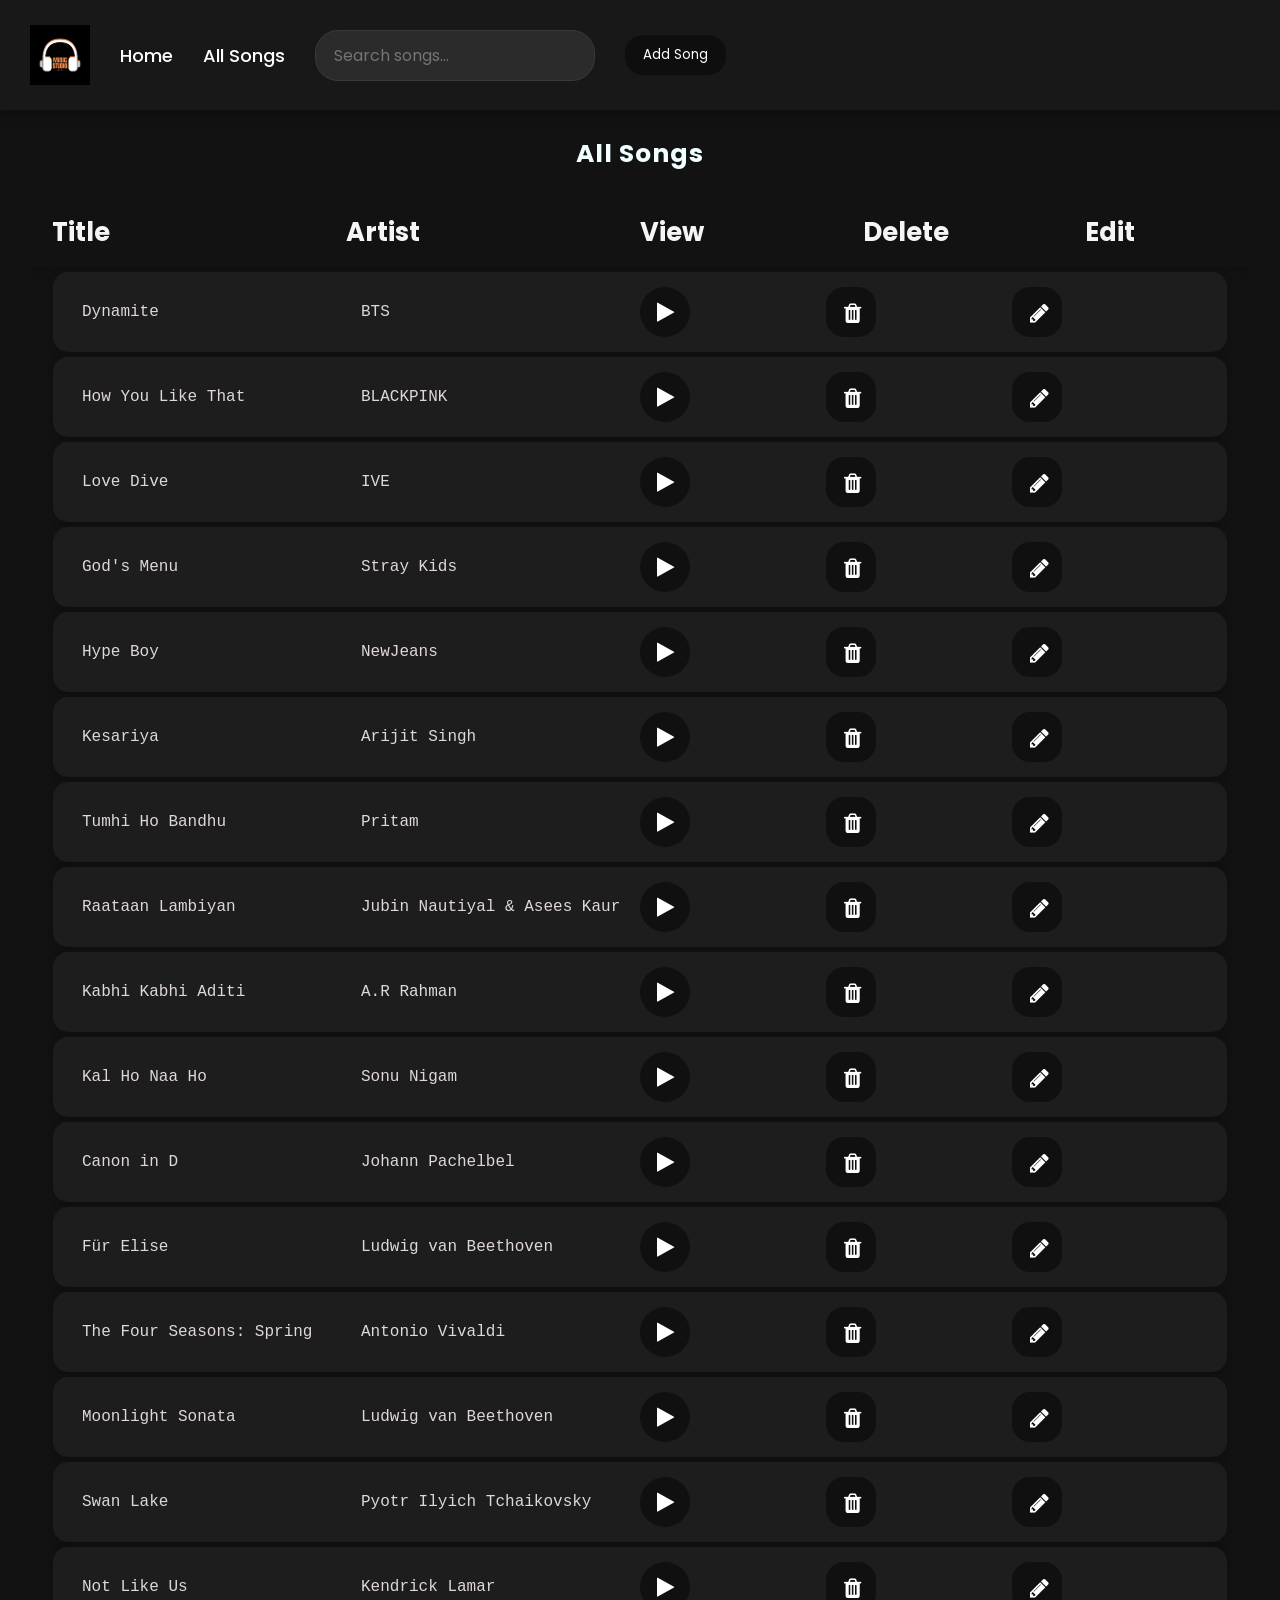
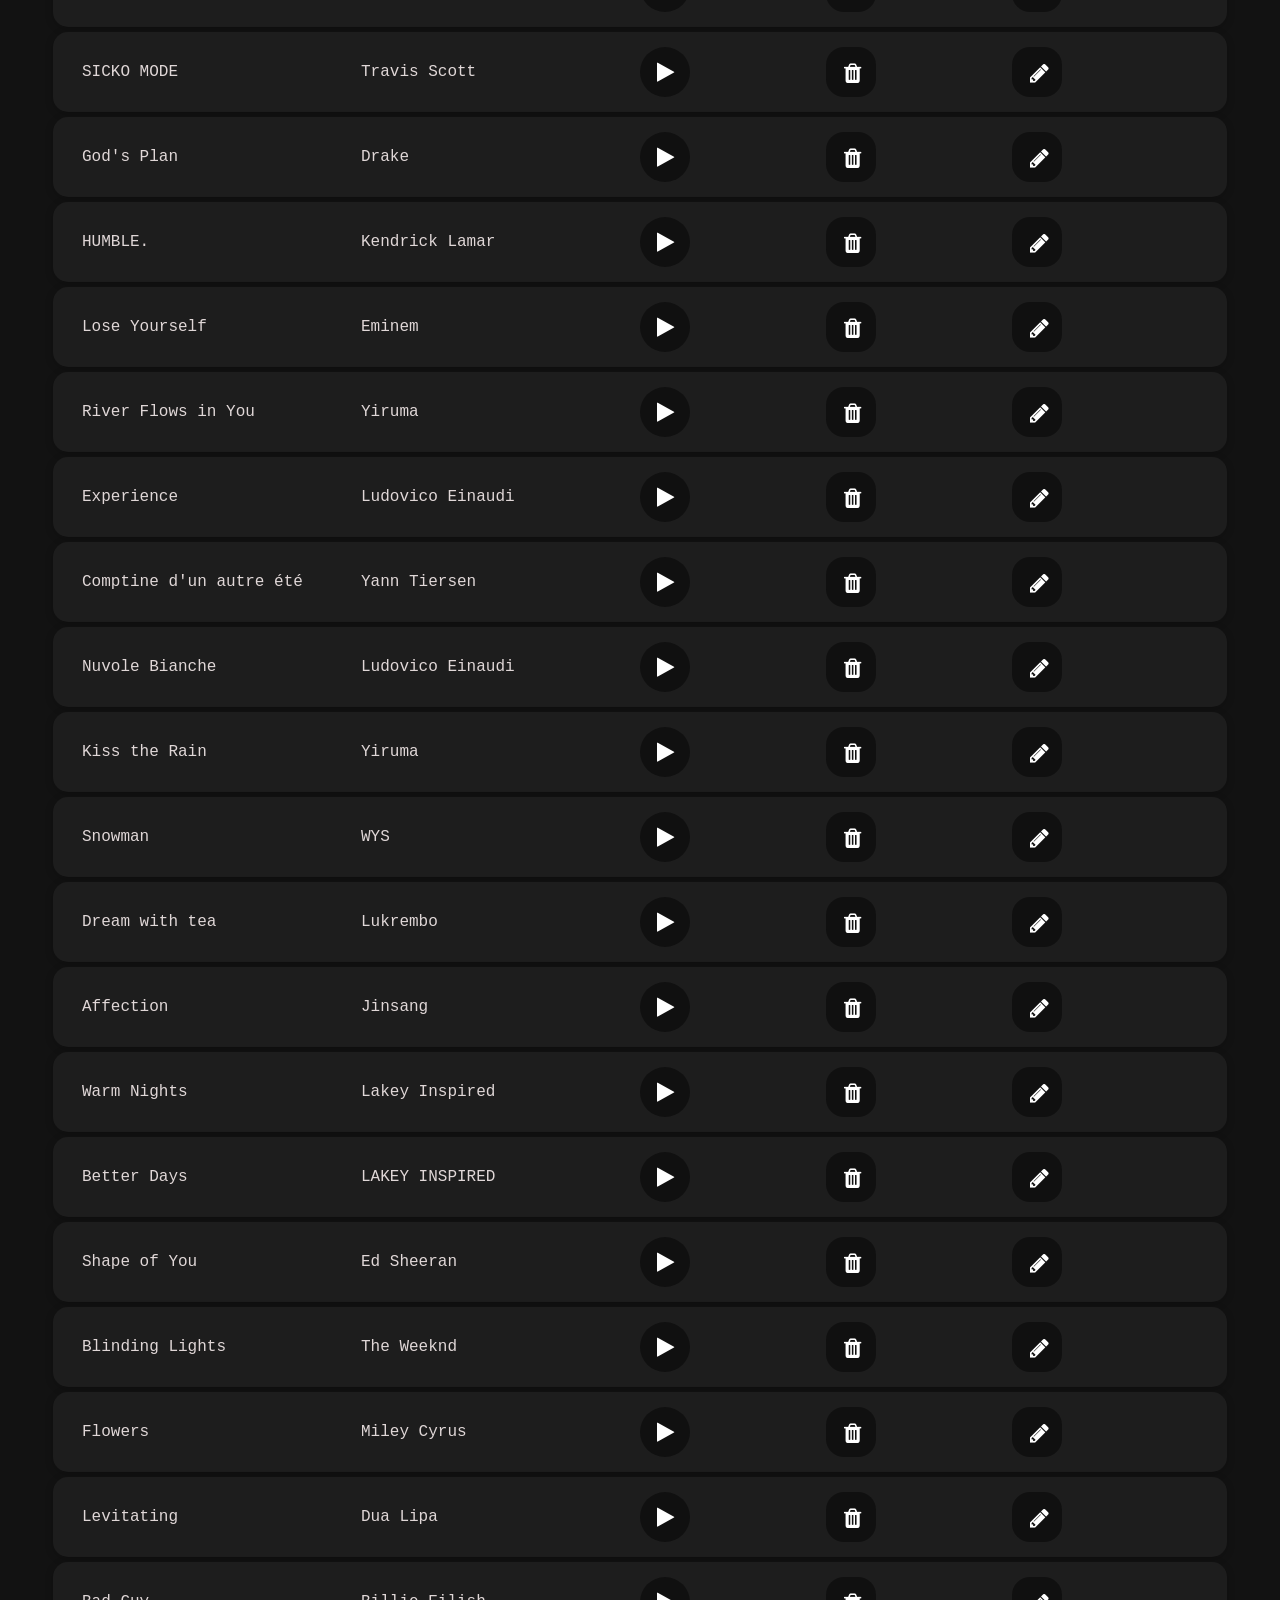
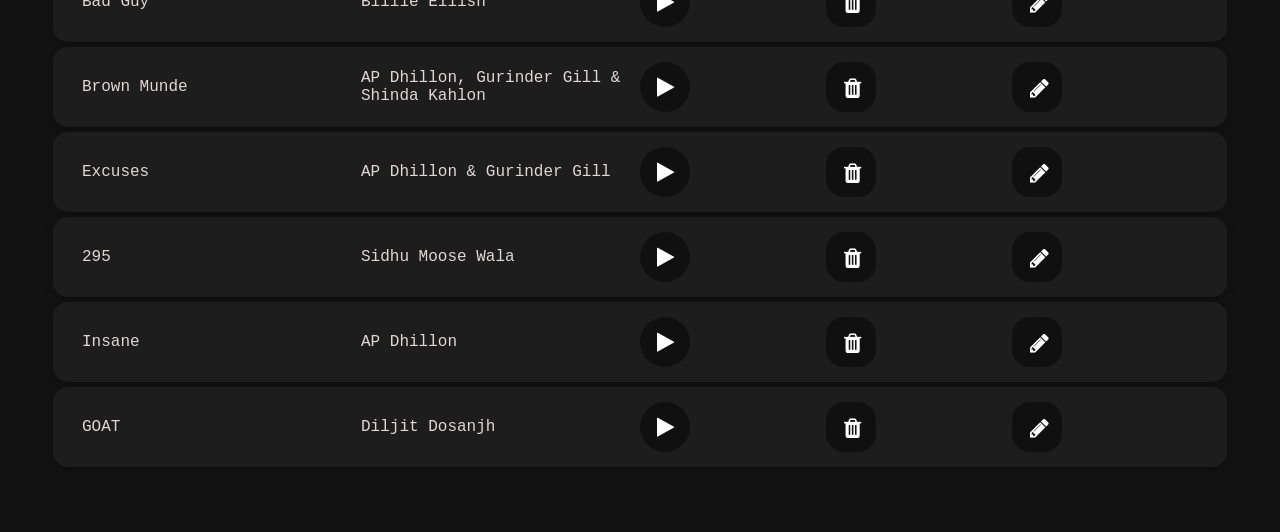
==== commit 9834337b: "made changes to beautify" ====
--- a/music.html
+++ b/music.html
@@ -1,93 +1,205 @@
 <!DOCTYPE html>
 <html lang="en">
+
 <head>
     <meta charset="UTF-8">
     <meta name="viewport" content="width=device-width, initial-scale=1.0">
+    <title>Music List</title>
+<link rel="preconnect" href="https://fonts.googleapis.com">
+<link rel="preconnect" href="https://fonts.gstatic.com" crossorigin>
+
+<link href="https://fonts.googleapis.com/css2?family=Poppins:wght@300;400;500;600;700&display=swap" rel="stylesheet">
     <link rel="shortcut icon" href="images/icon.png" type="image/x-icon">
-    <link rel="stylesheet" href="https://cdnjs.cloudflare.com/ajax/libs/font-awesome/4.7.0/css/font-awesome.min.css">
-    <link rel="stylesheet" href="style.css">
-    <title>Music List</title>
+
+    <link rel="stylesheet"
+        href="https://cdnjs.cloudflare.com/ajax/libs/font-awesome/4.7.0/css/font-awesome.min.css">
+
+    <link rel="stylesheet" href="css/style.css">
+
     <script>
-      function myFunction() {
-    const navItems = document.querySelectorAll(".nav-class");
-   
-    navItems.forEach(item => {
-        item.classList.toggle("active");
-    }); 
+       function myFunction() {
+    document.querySelector(".nav-links").classList.toggle("active");
 }
     </script>
+
 </head>
+
 <body>
-    <div class="nav" id="navbar">
-        <nav>
-        <ul>
-            <img src="images/icon.png" alt="logo" class="logo-img" >
-        
-             <a href="javascript:void(0);" class="icon de-active" onclick="myFunction()">
-                    <i class="fa fa-bars left"></i>
-               </a>
-            <li><a href="index.html" class="nav-class">Home</a></li>
-            <li><a href="music.html" class="nav-class">All Songs</a></li>
-        </ul>   
-            <div class="search-container">
-                <input type="text" id="search" placeholder="Search songs.." class="nav-class">
-            </div>
-            <div>
-                <button id="insert" class="nav-class">Add Song</button>
-            </div>
-        
-        </nav>
+
+    <!-- Navbar -->
+<div class="nav" id="navbar">
+    <nav>
+
+       
+
+            <img src="images/icon.png"
+                 alt="logo"
+                 class="logo-img">
+
+            <a href="javascript:void(0);"
+               class="icon"
+               onclick="myFunction()">
+
+                <i class="fa fa-bars"></i>
+
+            </a>
+
+       
+
+        <ul class="nav-links">
+
+            <li>
+                <a href="index.html" >Home</a>
+            </li>
+
+            <li>
+                <a href="music.html" >All Songs</a>
+            </li>
+
+            <li class="search-container">
+                <input
+                    type="text"
+                    id="search"
+                    placeholder="Search songs..."
+                   >
+            </li>
+
+            <li>
+                <button id="insert" class="nav-class">
+                    Add Song
+                </button>
+            </li>
+
+        </ul>
+
+    </nav>
+</div>
+    <!-- Page Heading -->
+
+    <h2 id="page-heading" class="heading"></h2>
+
+    <!-- Song List -->
+
+    <div class="container">
+
+        <div class="header" id="header">
+
+            <h3>Title</h3>
+            <h3>Artist</h3>
+            <h3>View</h3>
+            <h3>Delete</h3>
+            <h3>Edit</h3>
+
+        </div>
+
+        <div id="song-list"></div>
+
     </div>
-    <div class="container">
-       <div class="header">
-          <h3>Title</h3>
-          <h3>Artist</h3>
-          <h3>View Song</h3>
-          <h3><i class="fa fa-trash"></i>  Delete</h3>
-          <h3><i class="fa fa-edit"></i>  Edit</h3>
-        </div>
-        <div id="song-list">
-            
-        </div>
+
+    <!-- Form -->
+
+    <div class="form">
+
+        <form id="insert-form">
+
+            <div class="form-row">
+
+                <label for="title">Song Title</label>
+
+                <input
+                    type="text"
+                    id="title"
+                    class="input-field"
+                    placeholder="Song Title">
+
+            </div>
+
+            <br><br>
+
+            <div class="form-row">
+
+                <label for="artist">Artist</label>
+
+                <input
+                    type="text"
+                    id="artist"
+                    class="input-field"
+                    placeholder="Artist Name">
+
+            </div>
+
+            <br><br>
+
+            <div class="form-row">
+
+                <label for="genre">Genre</label>
+
+                <select id="genre" class="input-field">
+
+                    <option>K-pop Music</option>
+                    <option>Bollywood Music</option>
+                    <option>Hip-Hop Music</option>
+                    <option>Pop Music</option>
+                    <option>Lo-Fi Music</option>
+                    <option>Classical Music</option>
+                    <option>Instrumental Music</option>
+                    <option>Punjabi Songs</option>
+
+                </select>
+
+            </div>
+
+            <br><br>
+
+            <div class="form-row">
+
+                <label for="youtubeLink">Youtube Link</label>
+
+                <input
+                    type="text"
+                    id="youtubeLink"
+                    class="input-field"
+                    placeholder="https://youtube.com/...">
+
+            </div>
+
+            <br><br>
+
+            <div class="form-row">
+
+                <button type="submit" id="form-btn">
+                    Add Song
+                </button>
+
+            </div>
+
+        </form>
+
     </div>
-    <div class="form">
-    <form id="insert-form">
-        <div class="form-row">
-        <label for="title">Add title</label>
-        <input type="text" id="title" placeholder="Song Title" class="input-field">
-        </div>
-         <br><br>
-        <div class="form-row">
-         <label for="artist">Artist</label>
-    <input type="text" id="artist" placeholder="Artist" class="input-field">
-        </div>
-       <br><br>
-       <div class="form-row">
-       <label for="genre">Select genre</label>
-     <select id="genre" class="input-field">
-    <option>K-pop Music</option>
-    <option>Bollywood Music</option>
-    <option>Hip-Hop Music</option>
-    <option>Pop Music</option>
-    <option>Lo-Fi Music</option>
-    <option>Classical Music</option>
-    <option>Instrumental Music</option>
-    <option>Punjabi Songs</option>
-    </select>
-       </div>
-       <br><br>
-       <div class="form-row">
-       <label for="youtubeLink">Youtube Link</label>
-    <input type="text" id="youtubeLink" placeholder="YouTube Link" class="input-field">
-       </div>
-         <br><br>
-      <div class="form-row">
-    <button type="submit" id="form-btn">
-        Add Song
-    </button>
-      </div>
-   </form>
-   </div>
-    <script src="music.js"></script>
+
+    <!-- JS -->
+
+    <div id="videoModal" class="modal">
+    <div class="modal-content">
+
+        <span id="closeModal">&times;</span>
+
+        <iframe
+            id="youtubeFrame"
+            width="100%"
+            height="450"
+            src=""
+            allowfullscreen>
+        </iframe>
+
+    </div>
+</div>
+
+    <script src="js/data.js"></script>
+    <script src="js/storage.js"></script>
+    <script src="js/music.js"></script>
+
+    
 </body>
+
 </html>
--- a/css/style.css
+++ b/css/style.css
@@ -0,0 +1,512 @@
+*{
+    margin: 0;
+    padding: 0;
+    box-sizing: border-box;
+    font-family: 'Poppins', sans-serif;
+}
+.nav-top{
+    display:flex;
+    justify-content:space-between;
+    align-items:center;
+}
+.nav-links{
+    display:flex;
+    align-items:center;
+    gap:30px;
+    list-style:none;
+    margin:0;
+    padding:0;
+}
+ #navbar .icon{
+    display:none;
+    color:white;
+    font-size:28px;
+    cursor:pointer;
+}
+     
+        @media (max-width:768px) {
+       
+           .logo-img{
+        width:50px;
+        height:50px;
+    }
+  .nav-links{
+        display:none;
+        flex-direction:column;
+        width:100%;
+        margin-top:15px;
+        gap:15px;
+    }
+
+    .logo-img{
+        width:48px;
+        height:48px;
+    }
+
+     .nav-links.active{
+        display:flex;
+    }
+    .nav-links li{
+        width:100%;
+       
+    }
+    #navbar .icon{
+        display:block;
+        gap: 15px;
+    }
+          .search-container,
+    #search,
+    #insert{
+        width:100%;
+    }
+            nav{
+                flex-wrap: wrap;
+            }
+          
+        }
+
+
+body{
+    background:#121212;
+    color:#f5f5f5;
+}
+.header{
+     display: grid;
+    grid-template-columns: 3fr 3fr 2fr 2fr 2fr;
+     padding: 15px 20px;
+    margin-bottom: 5px;
+    box-shadow: 0 2px 8px rgba(0,0,0,.2);
+    font-size:22px;
+    gap: 80px;
+}
+
+@media (max-width:768px)
+{
+    .container{
+        overflow-x: auto;
+    }
+    .header,.songD{
+        min-width: 750px;
+        gap:20px;
+         padding:10px;
+    }
+    .heading{
+    padding:12px 0;
+    font-size:22px;
+}
+.songD button{
+    width:42px;
+    height:42px;
+    font-size:18px;
+}
+ .search-container{
+        margin:4px 0;
+    }
+
+    #search{
+        padding:10px 14px;
+    }
+}
+#container
+{
+    display: flex;
+    margin:30px;
+     flex-wrap: wrap; 
+
+}
+.container{
+    width:95%;
+    margin: auto;
+    overflow-x: auto;
+}
+.nav{
+    width:100%;
+    background:#181818;
+    box-shadow:0 2px 15px rgba(0,0,0,.4);
+    position:sticky;
+    top:0;
+    z-index:1000;
+}
+nav{
+    display:flex;
+    align-items:center;
+    padding:15px 30px;
+    gap: 30px;
+}
+
+.nav-links li{
+    padding:0;
+}
+.nav-links a{
+    color:white;
+    text-decoration:none;
+    font-size:18px;
+    font-weight:500;
+    transition:.3s;
+}
+
+.nav-links a:hover{
+    color:#1DB954;
+}
+
+
+#search{
+     width:280px;
+    max-width:100%;
+    padding: 12px 18px;
+    font-size: 16px;
+    background:#2b2b2b;
+
+    border:1px solid #3a3a3a;
+
+    color:white;
+
+    transition:.3s;
+
+    border-radius: 23px;
+    outline: none;
+}
+#search:focus{
+
+    border-color:#1DB954;
+
+    box-shadow:0 0 10px rgba(29,185,84,.3);
+
+}
+.logo-img{
+    width:60px;
+    height:60px;
+}
+.card{
+    width:300px;
+    max-width: 100%;
+    height:333px;
+     border:none;
+    border-radius:20px;
+    text-align: center;
+    padding: 15px;
+    margin: 20px;
+    background:#1e1e1e;
+    overflow:hidden;
+    transition:.2s;
+    box-shadow:0 5px 20px rgba(0,0,0,.4);
+
+}
+.card:hover{
+
+    transform:translateY(-5px);
+
+    box-shadow:0 12px 30px rgba(0,0,0,.5);
+
+}
+.card img{
+    height: 200px;
+    width: 100%;
+    object-fit: cover;
+    border-radius: 35px;
+    margin-bottom: 15px;
+}
+
+.card h3{
+    width: 100%;
+    margin-bottom: 15px;
+    color: bisque;
+    font-size: 22px;
+}
+.card button{
+    padding: 8px 18px;
+    border: none;
+    border-radius: 10px;
+    background-color: rgba(7, 7, 7, 0.54);
+    color: white;
+    cursor: pointer;
+    font-size: 15px;
+}
+
+.card button:hover{
+    background-color: grey;
+}
+@media (max-width:768px)
+{
+    #container{
+        justify-content: center;
+    }
+    .card{
+        width:90%;
+        max-width: 321px;
+    }
+    #music-container{
+        width:95%;
+        margin: auto;
+        overflow-x:auto ;
+    }
+      #music-container .header,
+    #music-container .songD{
+        min-width:500px;
+    }
+    .form-row{
+    gap:6px;
+}
+   #insert{
+        width:100%;
+        margin:6px 0;
+    }
+}
+.heading{
+    text-align: center;
+    padding: 25px;
+    color:azure;
+    font-size:25px;
+    font-weight: 700;
+    letter-spacing: 1px;
+}
+
+#music-container .header{
+    display:grid;
+    grid-template-columns:3fr 3fr 2fr;
+    gap:20px;
+}
+#music-container .songD{
+        display:grid;
+    grid-template-columns:3fr 3fr 2fr;
+    gap:20px;
+}
+
+.songD{
+     display: grid;
+    grid-template-columns: 3fr 3fr 2fr 2fr 2fr;
+     background:#1d1d1d;
+      transition:.25s;
+    padding: 15px 29px;
+    margin-left: 21px;
+    margin-right: 21px;
+    margin-bottom: 5px;
+    border-radius: 15px;
+    box-shadow: 0 2px 8px rgba(0,0,0,.2);
+    justify-content: center;
+    align-items: center;
+}
+.songD:hover{
+
+    background:#262626;
+
+    transform:scale(1.01);
+
+}
+.songD h3{
+    margin: 0;
+}
+
+.songD p{
+    margin: 0;
+    font-family: 'Courier New', Courier, monospace;
+    color: rgb(224, 215, 215);
+}
+
+.songD button{
+    width:50px;
+    height:50px;
+    background-color: rgba(6, 6, 6, 0.54);
+    color: white;
+    border: none;
+    font-size: 22px;
+    border-radius:50%;
+    cursor: pointer;
+    transition: .3s;
+}
+
+.songD button:hover{
+    background:grey
+}
+#delete{
+  padding: 10px 18px;
+    background-color: rgba(6, 6, 6, 0.54);
+    color: white;
+    border: none;
+    border-radius: 18px;
+    cursor: pointer;
+}
+#delete:hover{
+      background:grey
+}
+#edit{
+     padding: 10px 18px;
+    background-color: rgba(6, 6, 6, 0.54);
+    color: white;
+    border: none;
+    border-radius: 18px;
+    cursor: pointer;
+}
+#edit:hover{
+    background: grey;
+}
+#insert{
+  padding: 10px 18px;
+    background-color: rgba(6, 6, 6, 0.54);
+    color: white;
+    border: none;
+    border-radius: 18px;
+    cursor: pointer;
+    margin: 20px 0;
+}
+#insert:hover{
+      background:grey
+}
+#insert-form{
+    display: none;
+     background:#1d1d1d;
+    padding: 20px;
+     margin: 30px auto;
+    border-radius: 20px;
+    width:90%;
+    max-width: 700px;
+    border: none;
+      box-shadow:0 10px 30px rgba(0,0,0,.4);
+}
+.form{
+    display: flex;
+    justify-content: center;
+    margin: 30px auto;
+    border-radius: 36px;
+    width:90%;
+    max-width: 700px;
+}
+
+.form-row{
+    display: flex;
+    justify-content:space-between;
+    align-items: center;
+    gap:100px;
+}
+#form-btn{
+    padding: 10px 18px;
+    background-color: rgba(6, 6, 6, 0.54);
+    color: white;
+    border: none;
+    border-radius: 18px;
+    cursor: pointer;
+    margin-left: 156px;
+    transition: .3s;
+}
+#form-btn:hover{
+    background: grey;
+}
+.input-field{
+      width:250px;
+    padding: 10px;
+    font-size: 16px;
+     background:#2a2a2a;
+     color: white;
+    border-radius: 25px;
+     border:1px solid #444;
+    outline: none;
+}
+
+.input-field:focus{
+
+    border-color:#363e39;
+
+    box-shadow:0 0 10px rgba(29,185,84,.4);
+
+}
+    @media(max-width:768px)
+    {
+        .form{
+            width:95%;
+            padding:25px;
+             margin:15px auto;
+        }
+        .form-row{
+            display: flex;
+            flex-direction: column;
+            align-items: flex-start;
+            gap:10px;
+        }
+        .input-field{
+            width:100%;
+        }
+        #form-btn{
+            margin-left: 0;
+            width:100%;
+        }
+       .songD{
+    margin:5px 10px;
+      padding:10px 15px;
+}
+.card{
+    margin:10px;
+}
+    }
+::-webkit-scrollbar{
+
+    width:10px;
+
+}
+::-webkit-scrollbar-track{
+
+    background:#1b1b1b;
+
+}
+::-webkit-scrollbar-thumb{
+
+    background:#555;
+
+    border-radius:20px;
+
+}
+::-webkit-scrollbar-thumb:hover{
+
+    background:#303231;
+
+}
+.modal{
+    display:none;
+    position:fixed;
+    top:0;
+    left:0;
+    width:100%;
+    height:100%;
+    background:rgba(0,0,0,.8);
+    justify-content:center;
+    align-items:center;
+    z-index:1000;
+}
+
+.modal-content{
+
+    width:80%;
+    max-width:900px;
+
+    background:#181818;
+
+    padding:20px;
+
+    border-radius:15px;
+
+    position:relative;
+
+}
+
+#closeModal{
+
+    position:absolute;
+
+    top:10px;
+
+    right:20px;
+
+    font-size:35px;
+
+    cursor:pointer;
+
+    color:white;
+
+}
+
+#youtubeFrame{
+
+    border:none;
+
+    border-radius:12px;
+
+}
